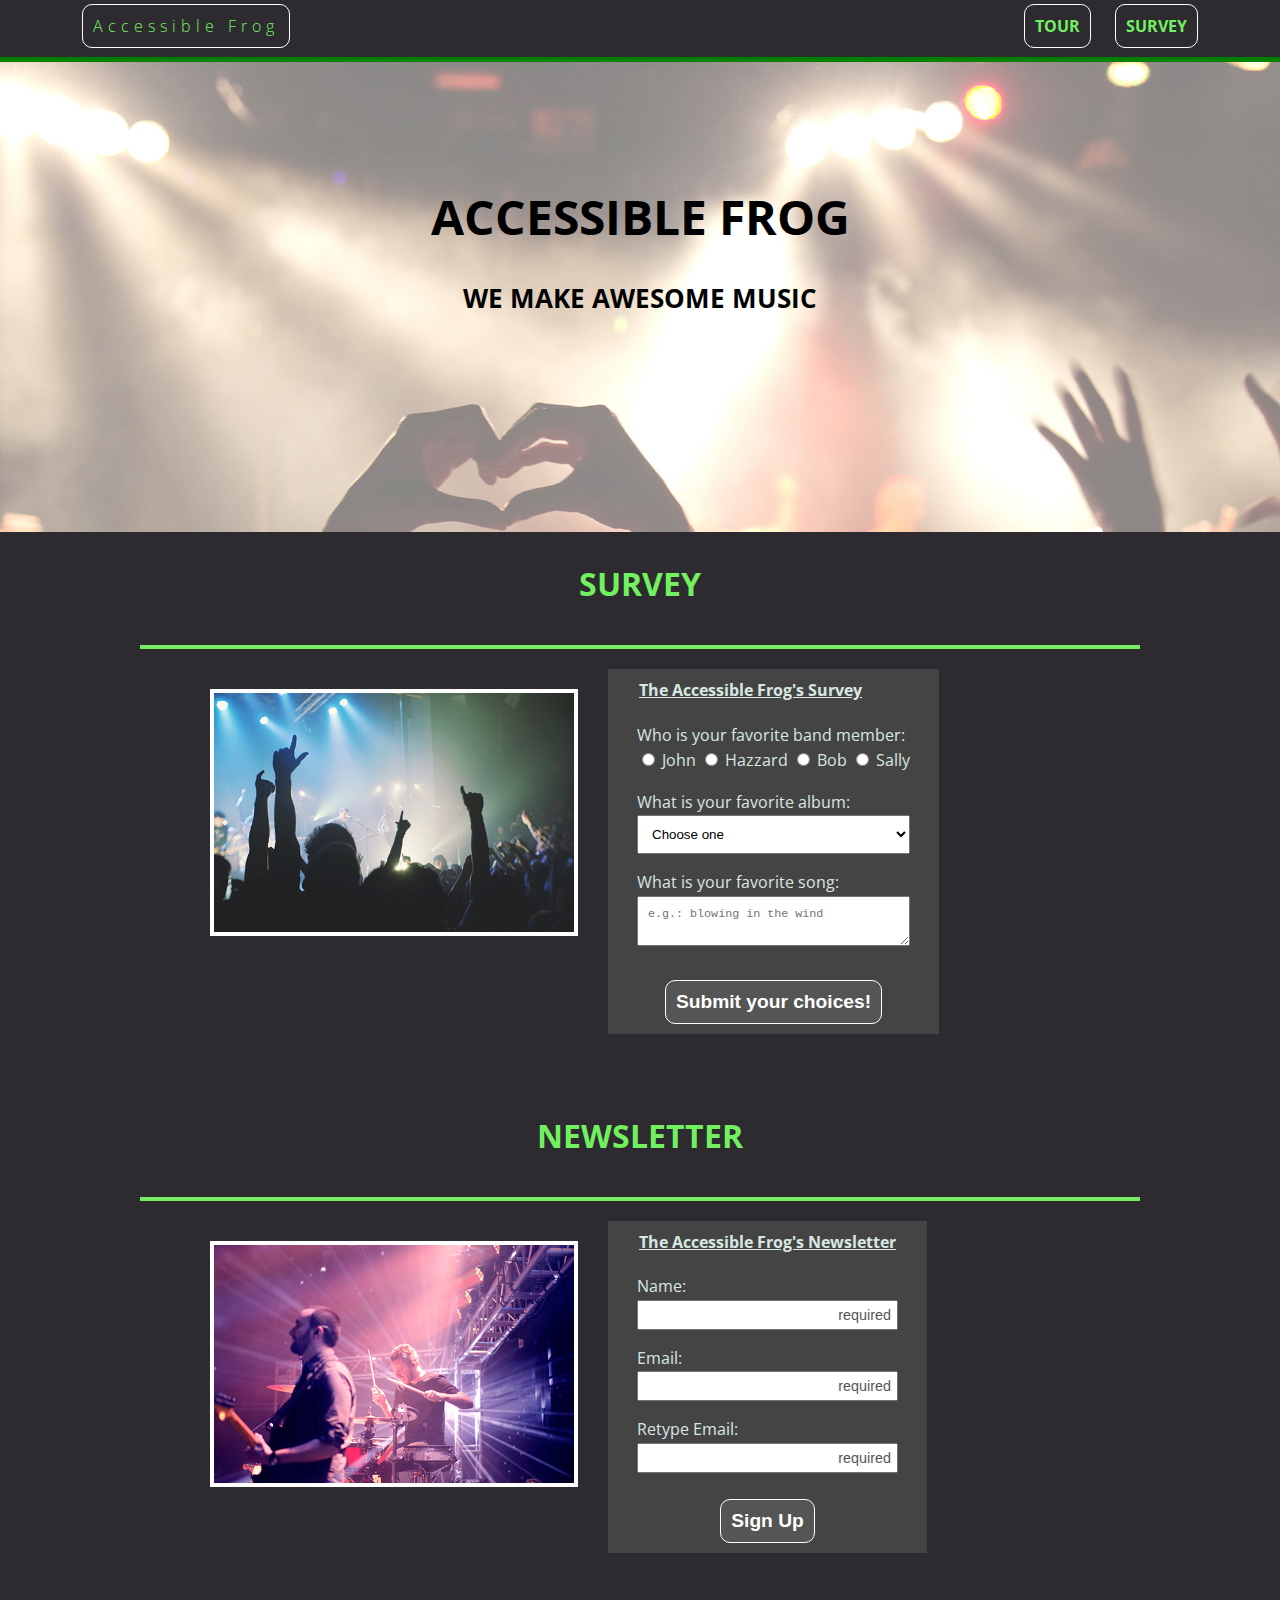
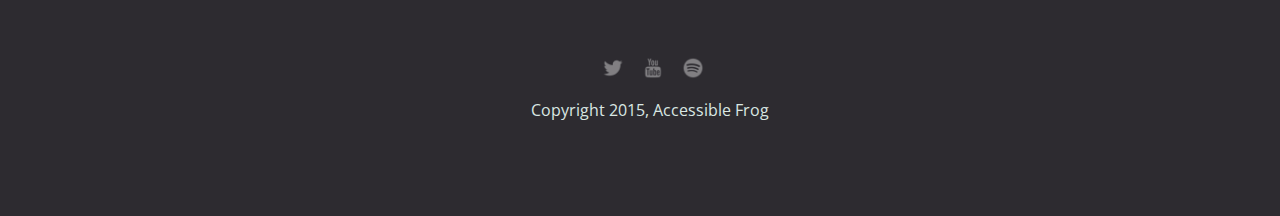
==== survey.html @ aface19c "Add styles to the second form. Still some rules to apply on both forms" ====
<!doctype html>
<html lang="en">
  <head>
    <meta charset="utf-8">
    <link href="css/styles.css" rel="stylesheet" type="text/css" />
    <link href="css/survey.css" rel="stylesheet" type="text/css" />
    <meta name="viewport" content="width=device-width, initial-scale=1, maximum-scale=1, user-scalable=0"/>
    <link href='https://fonts.googleapis.com/css?family=Open+Sans:400,300,600' rel='stylesheet' type='text/css'>
    <title>Accessible Frog</title>
  </head>

  <body>
    <nav class="main-nav">
      <ul class="nav">
        <li class="name"><a href="index.html">Accessible Frog</a></li>
        <li><a href="tour.html">Tour</a></li>
        <li><a href="#">Survey</a></li>
      </ul>
    </nav>

    <header>
      <h1>Accessible Frog</h1>
      <p>We make awesome music</p>
    </header>

    <main>
      <h2 class= "heading">Survey</h2>
      <div class="card">
        <div class="flex">
          <img class="photo" src= "img/concert01.jpg" alt="Photograph of one of our indoor concert">
          <div class="container survey-form-container">

            <form class="survey" action="#" method="post">
              <fieldset>
                <legend>The Accessible Frog's Survey</legend>
                <p>
                  <label>Who is your favorite band member:</label>
                  <br>
                  <input type="radio" id="John" value="John" name="favorite_band_member">
                  <label for="John">John</label>
                  <input type="radio" id="Hazzard" value="Hazzard" name="favorite_band_member">
                  <label for="Hazzard">Hazzard</label>
                  <input type="radio" id="Bob" value="Bob" name="favorite_band_member">
                  <label for="Bob">Bob</label>
                  <input type="radio" id="Sally" value="Sally" name="favorite_band_member">
                  <label for="Sally">Sally</label>
                </p>

                <p>
                <label for="favorite_album">What is your favorite album:</label>
                <br>
                  <select id="favorite_album" name="favorite_album">
                    <option value="" disabled selected hidden>Choose one</option>
                    <option value="party-for-an-angel">Party For An Angel</option>
                    <option value="a-day-of-old">A Day Of Old</option>
                    <option value="finding-my-shadow">Finding My Shadow</option>
                    <option value="diamond-fireworks">Diamond Fireworks</option>
                    <option value="enjoy-your-desire">Enjoy Your Desire</option>
                    <option value="this-is-for-you">This Is For You</option>
                    <option value="music-of-my-life">Music Of My Life</option>
                    <option value="song-for-yesterday">Song For Yesterday</option>
                    <option value="heroic-forever">Heroic Forever</option>
                    <option value="midnight-fires">Midnight Fires</option>
                    <option value="street-of-the-rider">Street Of The Rider</option>
                  </select>
                </p>

                <p>
                  <label for="favorite_song">What is your favorite song:</label>
                  <br>
                  <textarea name="favorite_song" id="favorite_song" placeholder="e.g.: blowing in the wind"></textarea>
                </p>
              </fieldset>

              <button type="submit">Submit your choices!</button>
            </form>
          </div><!-- END: Container -->
        </div>
      </div>

      <h2 class="heading">Newsletter</h2>
      <div class="card">
        <div class="flex">
          <img class="photo" src= "img/the_band.jpg" alt="Photograph of our drummer and bass guitarist on stage">
            <div class="container newsletter-form-container">
              <form class="newsletter">
                <fieldset>
                  <legend>The Accessible Frog's Newsletter</legend>
                  <p>
                    <label for="name">Name:</label>
                    <br>
                    <input type="text" id="name" name="user_fullname" placeholder="required">
                  </p>

                  <p>
                    <label for="email">Email:</label>
                    <br>
                    <input type="email" id="email" name="user_email" placeholder="required">
                  </p>

                  <p>
                    <label for="confirm_email">Retype Email:</label>
                    <br>
                    <input type="email" id="confirm_email" name="user_confirm_email" placeholder="required">
                  </p>
                </fieldset>
                <button type="submit">Sign Up</button>
              </form>
            </div>
        </div>
      </div>
    </main>

    <footer>
      <ul>
        <li><a href="#" class="social twitter">Go to our Twitter page</a></li>
        <li><a href="#" class="social youtube">Go to our Youtube page</a></li>
        <li><a href="#" class="social spotify">Go to our Spotify page</a></li>
      </ul>
      <p class="copyright">Copyright 2015, Accessible Frog</p>
    </footer>
  </body>
</html>
---- css/styles.css ----
/*****************************
  Global Layout Set-up
*****************************/
* {
  box-sizing: border-box;
}

body {
  margin: 0;
  padding: 0;
  text-align: center;
  font-family: 'Open Sans', sans-serif;
  color: #D9E7E3;
  background: #2d2b30;
}




/*****************************
  Link Styles
*****************************/
a {
  text-decoration: none;
  color: #72F060;
}

a:hover {
  color: #72F060;
  text-decoration: underline;
}



/*****************************
  Section Styles
*****************************/
.main-nav {
  width: 100%;
  background: rgba(45, 43, 48, .9);
  min-height: 30px;
  padding: 10px;
  text-align: center;
  border-bottom: 5px solid green;


  /*
  For accessibility reasons I've decided to remove these two rules:
      position: fixed;
      z-index: 20;
  */
}

.nav {
  display: flex;
  justify-content: space-around;
  font-weight: 700;
  list-style-type: none;
  margin: 0 auto;
  padding: 0;
}

.nav .name {
  display: block;
  margin-right: auto;
  color: white;
  letter-spacing: 5px;
}

.nav li {
  padding: 5px 12px 10px 12px;
}

.nav li:first-child a {
  text-transform: none;
}

.nav a {
  padding: 10px;
  border: 1px solid white;
  border-radius: 10px;
  text-transform: uppercase;
}

.nav a:hover {
  background: #72F060;
  border-color: #72F060;
  color: #000;
  cursor: pointer;
  text-decoration: none;
}

header {
  text-align: center;
  background: url('../img/concert02_no_text.jpg') no-repeat top center ;
  background-size: cover;
  overflow: hidden;
  padding-top: 90px;
  height: 350px;
  color: #000;
  text-transform: uppercase;
}

header h1 {
  font-size: 3em;
}

header p {
  font-weight: bold;
  font-size: 1.6em;
}


.tag {
  color: black;
  padding: 10px;
  letter-spacing: 5px;
}

.name{
  font-weight: 300;
}

header .name{
  font-size: 3em;
}
.tagline {
  font-weight: 600;
  padding: 20px;
  text-transform: uppercase;
  color: #72F060;
}

.card {
  margin: 30px;
  padding: 20px 40px 40px;
  text-align: left;
  border-top: 4px solid #72F060;
  clear: both;
  position: relative;
}

.card:hover {
  /*background: #333;*/
}
.buy {
  padding: 10px;
  border: 1px solid white;
  border-radius: 10px;
}

.buy:hover {
  background: #72F060;
  border-color: #72F060;
  color: #000;
  cursor: pointer;
  text-decoration: none;
}


.photo{
  display: block;
  width: 200px;
  height: 0%;
  margin: 0 auto;
}

.information{
  width: 100%;
  text-align: center;
  /*display: inline-block;
  position: absolute;*/
}

.heading{
  font-size: 2em;
  text-transform: uppercase;
  color: #72F060;
  margin-top: 10px;
}



/*****************************
  Footer styles
*****************************/
footer {
  width: 100%;
  min-height: 30px;
  padding: 20px 0 40px 20px;
}

footer .copyright {
  top: -8px;
  font-size: .75em;
}

footer ul {
  list-style-type: none;
  margin: 0;
  padding: 0;
}

footer ul li {
  display: inline-block;
}

a.social {
  display: inline-block;
  text-indent: -20000px;
  margin-left: 5px;
  width: 30px;
  height: 30px;
  background-size: 30px 30px;
  opacity: .4;
  transition: all .5s;
}

a.twitter {
  background-image: url(../img/twitter-32.png);
}

a.youtube {
  background-image: url(../img/youtube-32.png);
}

a.spotify {
  background-image: url(../img/spotify-32.png);
}

a.social:hover {
  opacity: 1;
}
.clearfix {
  clear: both;
}



/*****************************
  Styles for larger screens
*****************************/
@media screen and (min-width: 840px) {

  .flex {
    display: -ms-flexbox;      /* TWEENER - IE 10 */
    display: flex;
    max-width: 1200px;
    -ms-flex-pack: distribute;
  }

  header {
    min-height: 470px;
  }

  .nav {
    max-width: 1200px;
    padding: 0 30px;
  }


  main {
    padding-top: 20px;
  }

  main p {
    line-height: 1.6em;
  }

  .card{
    margin: 40px auto;
    padding: 20px 40px 40px;
    width: 80%;
    max-width: 1000px;
  }

  .photo{
    width: 30%;
    margin: 20px 30px;
  }

  .information{
    text-align: left;
  }

  footer {
    font-size: 1.3em;
    max-width: 1200px;
    margin: 40px auto;
  }
}
---- css/survey.css ----
/*****************************
  Survey page styles
*****************************/
.photo{
  width: 60%;
  border: 4px solid white;
}

form {
  margin: 0 auto;
  text-align: center;
  display: inline-block;
}

fieldset {
  border: 0;
  text-align: left;
}



/*****************************
  Forms
*****************************/
.survey,
.newsletter {
  background-color: #444;
  padding: 10px 15px;
}

.survey legend,
.newsletter legend {
  font-weight: bolder;
  text-decoration: underline;
}

.survey input[type="radio"],
.survey label {
  cursor: pointer;
}

.survey select {
  width: 100%;
  padding: 10px;
  cursor: pointer;
}

.survey textarea {
  padding: 10px;
  width: 100%;
  font-size: 0.9em;
}

.survey button,
.newsletter button {
  margin: auto;
  cursor: pointer;
  border: 1px solid #fff;
  padding: 10px;
  border-radius: 10px;
  font-size: 1.2em;
  background: #555;
  color: #fff;
  font-weight: bold;
  transition: .3s;
}

.survey button:hover,
.newsletter button:hover {
  border-color: #72F060;
  background-color: #72F060;
  color: #000;
}

.newsletter label,
.newsletter input {
  cursor: pointer;
}

.newsletter input {
  padding: 5px;
  width: 100%;
  font-size: 0.9em;
}

.newsletter ::-webkit-input-placeholder {
   color: #555;
   text-align: right;
}

.container {
  text-align: center;
}



/*****************************
  Styles for larger screens
*****************************/
@media screen and (min-width: 840px) {
  .photo{
    width: 40%;
  }
}
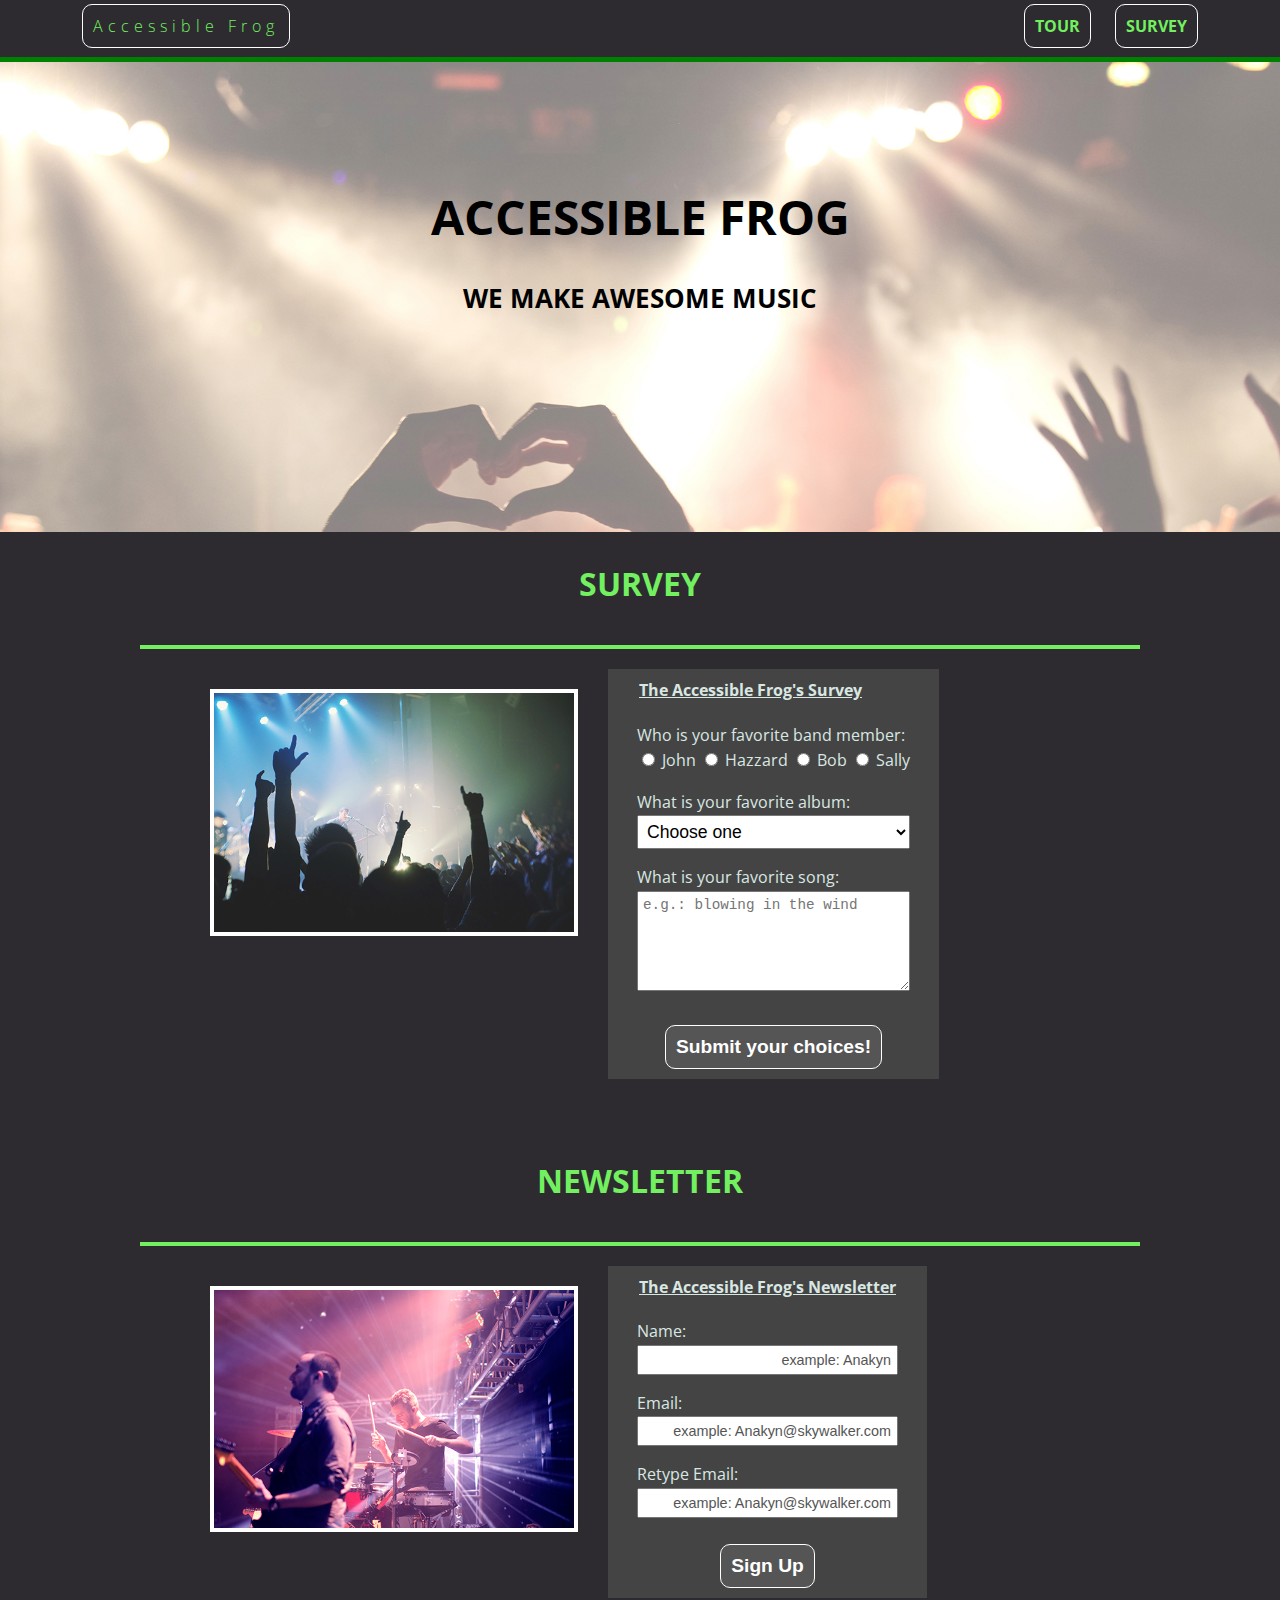
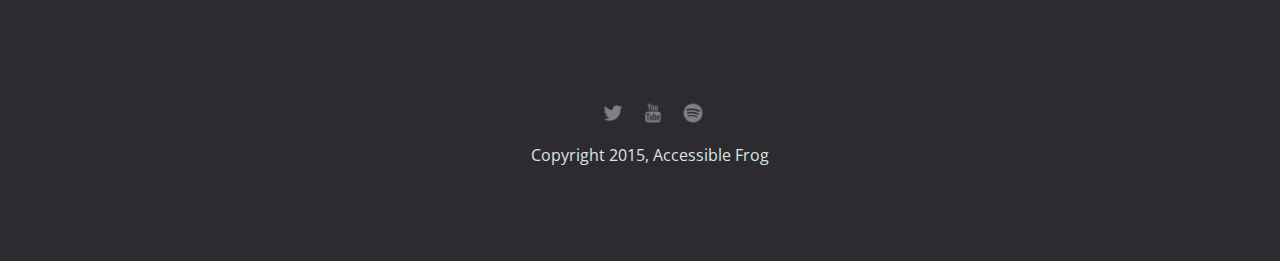
==== commit 774aba5f: "Add final styles to the form on hover and focus statement. Start refactoring all the files" ====
--- a/survey.html
+++ b/survey.html
@@ -51,17 +51,17 @@
                 <br>
                   <select id="favorite_album" name="favorite_album">
                     <option value="" disabled selected hidden>Choose one</option>
-                    <option value="party-for-an-angel">Party For An Angel</option>
                     <option value="a-day-of-old">A Day Of Old</option>
-                    <option value="finding-my-shadow">Finding My Shadow</option>
                     <option value="diamond-fireworks">Diamond Fireworks</option>
                     <option value="enjoy-your-desire">Enjoy Your Desire</option>
-                    <option value="this-is-for-you">This Is For You</option>
-                    <option value="music-of-my-life">Music Of My Life</option>
-                    <option value="song-for-yesterday">Song For Yesterday</option>
+                    <option value="finding-my-shadow">Finding My Shadow</option>
                     <option value="heroic-forever">Heroic Forever</option>
                     <option value="midnight-fires">Midnight Fires</option>
+                    <option value="music-of-my-life">Music Of My Life</option>
+                    <option value="party-for-an-angel">Party For An Angel</option>
+                    <option value="song-for-yesterday">Song For Yesterday</option>
                     <option value="street-of-the-rider">Street Of The Rider</option>
+                    <option value="this-is-for-you">This Is For You</option>
                   </select>
                 </p>
 
@@ -89,19 +89,19 @@
                   <p>
                     <label for="name">Name:</label>
                     <br>
-                    <input type="text" id="name" name="user_fullname" placeholder="required">
+                    <input type="text" id="name" name="user_fullname" placeholder="example: Anakyn">
                   </p>
 
                   <p>
                     <label for="email">Email:</label>
                     <br>
-                    <input type="email" id="email" name="user_email" placeholder="required">
+                    <input type="email" id="email" name="user_email" placeholder="example: Anakyn@skywalker.com">
                   </p>
 
                   <p>
                     <label for="confirm_email">Retype Email:</label>
                     <br>
-                    <input type="email" id="confirm_email" name="user_confirm_email" placeholder="required">
+                    <input type="email" id="confirm_email" name="user_confirm_email" placeholder="example: Anakyn@skywalker.com">
                   </p>
                 </fieldset>
                 <button type="submit">Sign Up</button>
--- a/css/survey.css
+++ b/css/survey.css
@@ -41,14 +41,39 @@
 
 .survey select {
   width: 100%;
-  padding: 10px;
+  font-size: 1.1em;
+  padding: 5px;
+  cursor: pointer;
+  transition: .5s;
+}
+
+.survey select:hover {
+  outline: 4px solid #333;
+}
+
+.survey select:focus {
+  outline: 5px solid #333;
+  background-color: #72F060;
+  color: #000;
+}
+
+.survey textarea {
+  padding: 5px;
+  height: 100px;
+  width: 100%;
+  font-size: 1.1em;
+  transition: .4s;
   cursor: pointer;
 }
 
-.survey textarea {
-  padding: 10px;
-  width: 100%;
-  font-size: 0.9em;
+.survey textarea:hover {
+  outline: 4px solid #333;
+}
+
+.survey textarea:focus {
+  outline: 5px solid #333;
+  background-color: #72F060;
+  color: #000;
 }
 
 .survey button,
@@ -81,6 +106,17 @@
   padding: 5px;
   width: 100%;
   font-size: 0.9em;
+  transition: .3s;
+}
+
+.newsletter input:hover {
+  outline: 4px solid #333;
+}
+
+.newsletter input:focus {
+  outline: 5px solid #333;
+  background-color: #72F060;
+  color: #000;
 }
 
 .newsletter ::-webkit-input-placeholder {
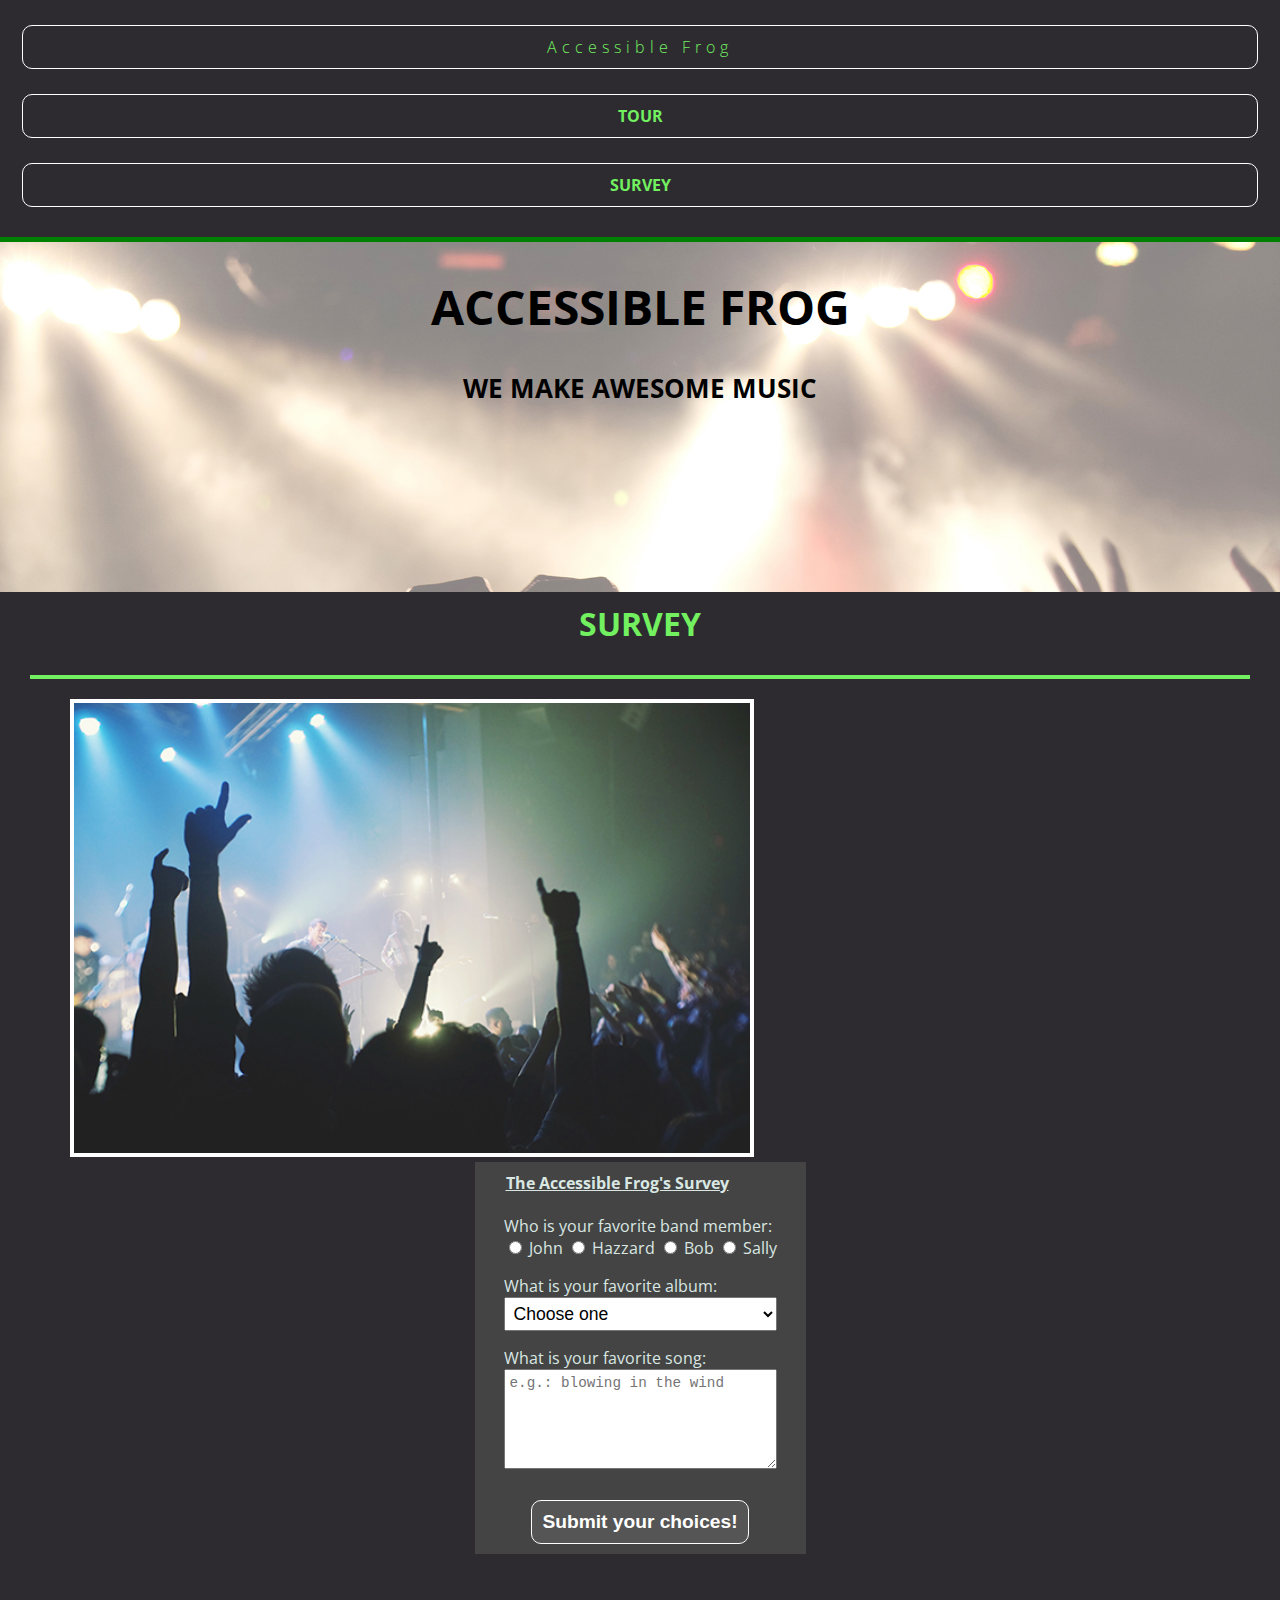
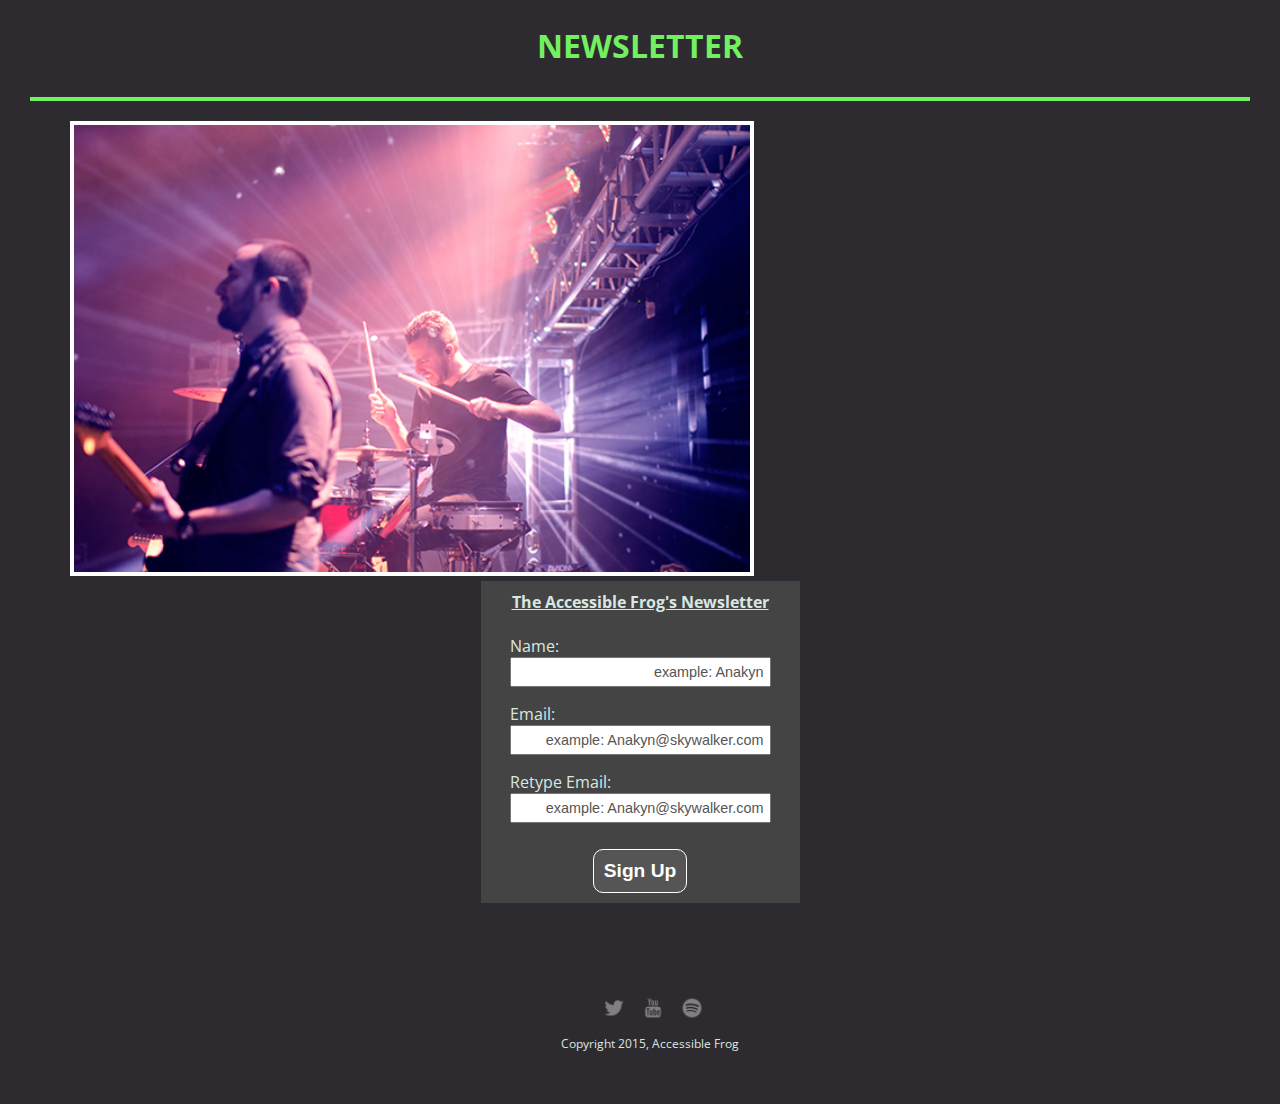
==== commit 5d191438: "Change the style of the home page for mobile devices and start refactoring the css files" ====
--- a/survey.html
+++ b/survey.html
@@ -10,7 +10,7 @@
   </head>
 
   <body>
-    <nav class="main-nav">
+    <nav role="navigation" class="main-nav">
       <ul class="nav">
         <li class="name"><a href="index.html">Accessible Frog</a></li>
         <li><a href="tour.html">Tour</a></li>
@@ -18,12 +18,12 @@
       </ul>
     </nav>
 
-    <header>
+    <header role="banner">
       <h1>Accessible Frog</h1>
       <p>We make awesome music</p>
     </header>
 
-    <main>
+    <main role="main">
       <h2 class= "heading">Survey</h2>
       <div class="card">
         <div class="flex">
@@ -105,13 +105,14 @@
                   </p>
                 </fieldset>
                 <button type="submit">Sign Up</button>
+
               </form>
             </div>
         </div>
       </div>
     </main>
 
-    <footer>
+    <footer role="contentinfo">
       <ul>
         <li><a href="#" class="social twitter">Go to our Twitter page</a></li>
         <li><a href="#" class="social youtube">Go to our Youtube page</a></li>
--- a/css/styles.css
+++ b/css/styles.css
@@ -52,8 +52,6 @@
 }
 
 .nav {
-  display: flex;
-  justify-content: space-around;
   font-weight: 700;
   list-style-type: none;
   margin: 0 auto;
@@ -61,13 +59,13 @@
 }
 
 .nav .name {
-  display: block;
   margin-right: auto;
   color: white;
   letter-spacing: 5px;
 }
 
 .nav li {
+  margin: 10px auto;
   padding: 5px 12px 10px 12px;
 }
 
@@ -76,6 +74,7 @@
 }
 
 .nav a {
+  display: block;
   padding: 10px;
   border: 1px solid white;
   border-radius: 10px;
@@ -95,7 +94,6 @@
   background: url('../img/concert02_no_text.jpg') no-repeat top center ;
   background-size: cover;
   overflow: hidden;
-  padding-top: 90px;
   height: 350px;
   color: #000;
   text-transform: uppercase;
@@ -143,6 +141,25 @@
 .card:hover {
   /*background: #333;*/
 }
+
+.photo{
+  /*display: block;*/
+  margin: 0 auto;
+  width: 100%;
+}
+
+.information{
+  width: 100%;
+  text-align: center;
+}
+
+.heading{
+  font-size: 2em;
+  text-transform: uppercase;
+  color: #72F060;
+  margin-top: 10px;
+}
+
 .buy {
   padding: 10px;
   border: 1px solid white;
@@ -155,28 +172,6 @@
   color: #000;
   cursor: pointer;
   text-decoration: none;
-}
-
-
-.photo{
-  display: block;
-  width: 200px;
-  height: 0%;
-  margin: 0 auto;
-}
-
-.information{
-  width: 100%;
-  text-align: center;
-  /*display: inline-block;
-  position: absolute;*/
-}
-
-.heading{
-  font-size: 2em;
-  text-transform: uppercase;
-  color: #72F060;
-  margin-top: 10px;
 }
 
 
@@ -234,58 +229,3 @@
 .clearfix {
   clear: both;
 }
-
-
-
-/*****************************
-  Styles for larger screens
-*****************************/
-@media screen and (min-width: 840px) {
-
-  .flex {
-    display: -ms-flexbox;      /* TWEENER - IE 10 */
-    display: flex;
-    max-width: 1200px;
-    -ms-flex-pack: distribute;
-  }
-
-  header {
-    min-height: 470px;
-  }
-
-  .nav {
-    max-width: 1200px;
-    padding: 0 30px;
-  }
-
-
-  main {
-    padding-top: 20px;
-  }
-
-  main p {
-    line-height: 1.6em;
-  }
-
-  .card{
-    margin: 40px auto;
-    padding: 20px 40px 40px;
-    width: 80%;
-    max-width: 1000px;
-  }
-
-  .photo{
-    width: 30%;
-    margin: 20px 30px;
-  }
-
-  .information{
-    text-align: left;
-  }
-
-  footer {
-    font-size: 1.3em;
-    max-width: 1200px;
-    margin: 40px auto;
-  }
-}
--- a/css/survey.css
+++ b/css/survey.css
@@ -127,14 +127,3 @@
 .container {
   text-align: center;
 }
-
-
-
-/*****************************
-  Styles for larger screens
-*****************************/
-@media screen and (min-width: 840px) {
-  .photo{
-    width: 40%;
-  }
-}
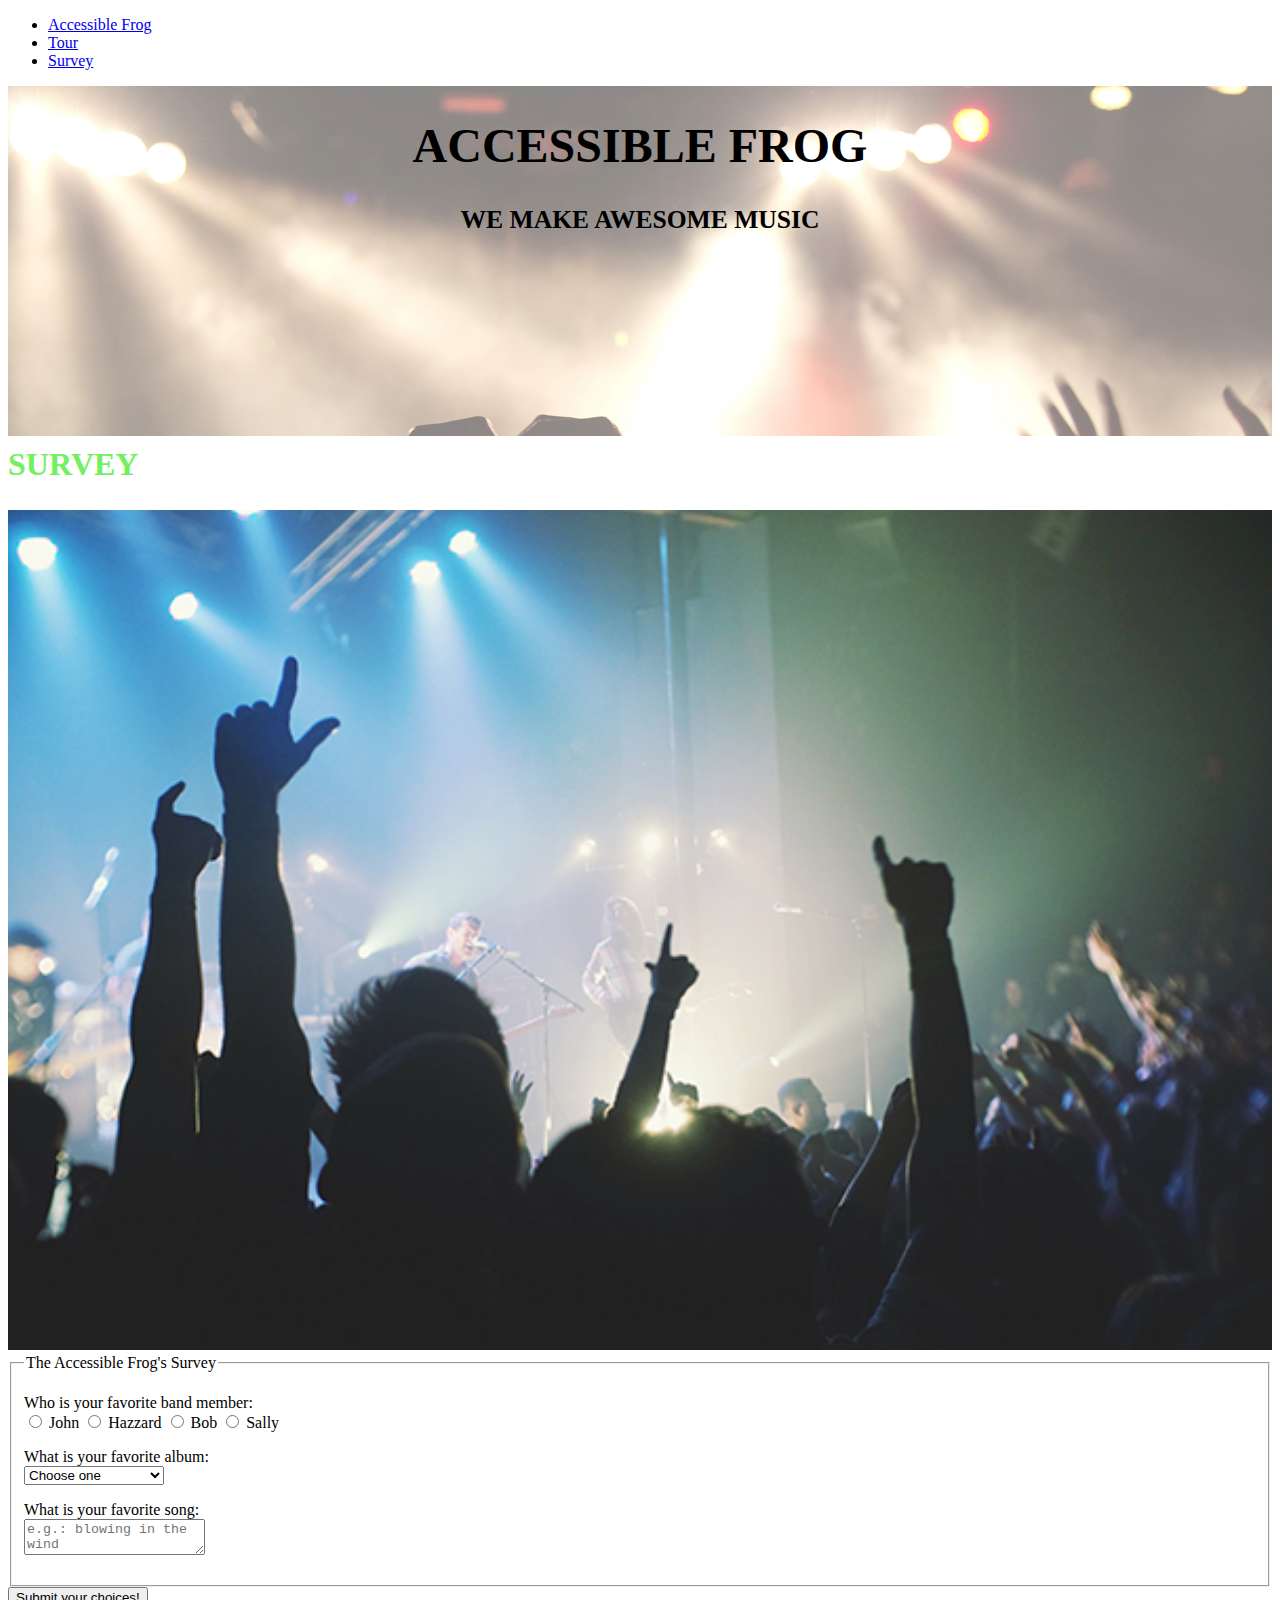
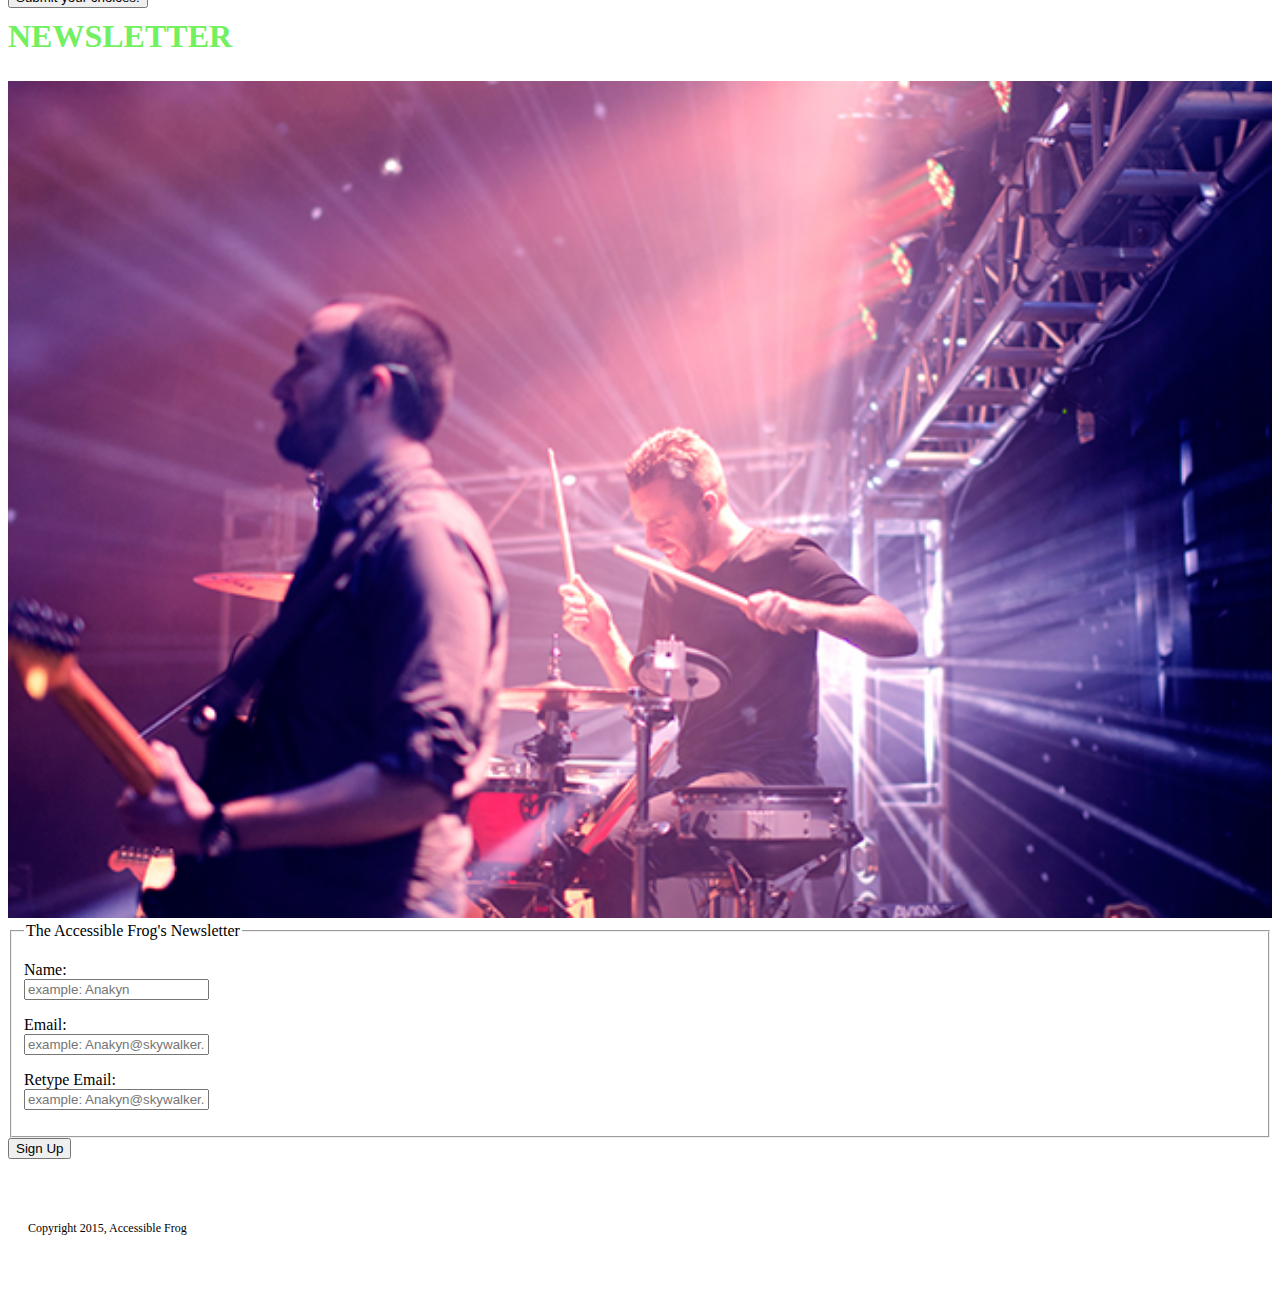
==== commit 14f130fd: "Refactore the nav element accross all 3 pages" ====
--- a/survey.html
+++ b/survey.html
@@ -2,19 +2,26 @@
 <html lang="en">
   <head>
     <meta charset="utf-8">
+    <meta http-equiv="X-UA-Compatible" content="IE=edge">
+    <meta name="viewport" content="width=device-width, initial-scale=1">
+
+    <title>Accessible Frog | Tour</title>
+
     <link href="css/styles.css" rel="stylesheet" type="text/css" />
-    <link href="css/survey.css" rel="stylesheet" type="text/css" />
-    <meta name="viewport" content="width=device-width, initial-scale=1, maximum-scale=1, user-scalable=0"/>
+
+    <!-- My new css files below -->
+    <link href="css/normalize.css" rel="stylesheet" type="text/css">
     <link href='https://fonts.googleapis.com/css?family=Open+Sans:400,300,600' rel='stylesheet' type='text/css'>
-    <title>Accessible Frog</title>
+    <link href="css/main.css" rel="stylesheet" type="text/css">
   </head>
 
   <body>
+
     <nav role="navigation" class="main-nav">
-      <ul class="nav">
-        <li class="name"><a href="index.html">Accessible Frog</a></li>
+      <ul>
+        <li><a href="index.html">Accessible Frog</a></li>
         <li><a href="tour.html">Tour</a></li>
-        <li><a href="#">Survey</a></li>
+        <li><a href="survey.html">Survey</a></li>
       </ul>
     </nav>
 
@@ -25,7 +32,6 @@
 
     <main role="main">
       <h2 class= "heading">Survey</h2>
-      <div class="card">
         <div class="flex">
           <img class="photo" src= "img/concert01.jpg" alt="Photograph of one of our indoor concert">
           <div class="container survey-form-container">
@@ -76,10 +82,8 @@
             </form>
           </div><!-- END: Container -->
         </div>
-      </div>
 
       <h2 class="heading">Newsletter</h2>
-      <div class="card">
         <div class="flex">
           <img class="photo" src= "img/the_band.jpg" alt="Photograph of our drummer and bass guitarist on stage">
             <div class="container newsletter-form-container">
@@ -109,7 +113,6 @@
               </form>
             </div>
         </div>
-      </div>
     </main>
 
     <footer role="contentinfo">
--- a/css/styles.css
+++ b/css/styles.css
@@ -1,93 +1,3 @@
-/*****************************
-  Global Layout Set-up
-*****************************/
-* {
-  box-sizing: border-box;
-}
-
-body {
-  margin: 0;
-  padding: 0;
-  text-align: center;
-  font-family: 'Open Sans', sans-serif;
-  color: #D9E7E3;
-  background: #2d2b30;
-}
-
-
-
-
-/*****************************
-  Link Styles
-*****************************/
-a {
-  text-decoration: none;
-  color: #72F060;
-}
-
-a:hover {
-  color: #72F060;
-  text-decoration: underline;
-}
-
-
-
-/*****************************
-  Section Styles
-*****************************/
-.main-nav {
-  width: 100%;
-  background: rgba(45, 43, 48, .9);
-  min-height: 30px;
-  padding: 10px;
-  text-align: center;
-  border-bottom: 5px solid green;
-
-
-  /*
-  For accessibility reasons I've decided to remove these two rules:
-      position: fixed;
-      z-index: 20;
-  */
-}
-
-.nav {
-  font-weight: 700;
-  list-style-type: none;
-  margin: 0 auto;
-  padding: 0;
-}
-
-.nav .name {
-  margin-right: auto;
-  color: white;
-  letter-spacing: 5px;
-}
-
-.nav li {
-  margin: 10px auto;
-  padding: 5px 12px 10px 12px;
-}
-
-.nav li:first-child a {
-  text-transform: none;
-}
-
-.nav a {
-  display: block;
-  padding: 10px;
-  border: 1px solid white;
-  border-radius: 10px;
-  text-transform: uppercase;
-}
-
-.nav a:hover {
-  background: #72F060;
-  border-color: #72F060;
-  color: #000;
-  cursor: pointer;
-  text-decoration: none;
-}
 
 header {
   text-align: center;
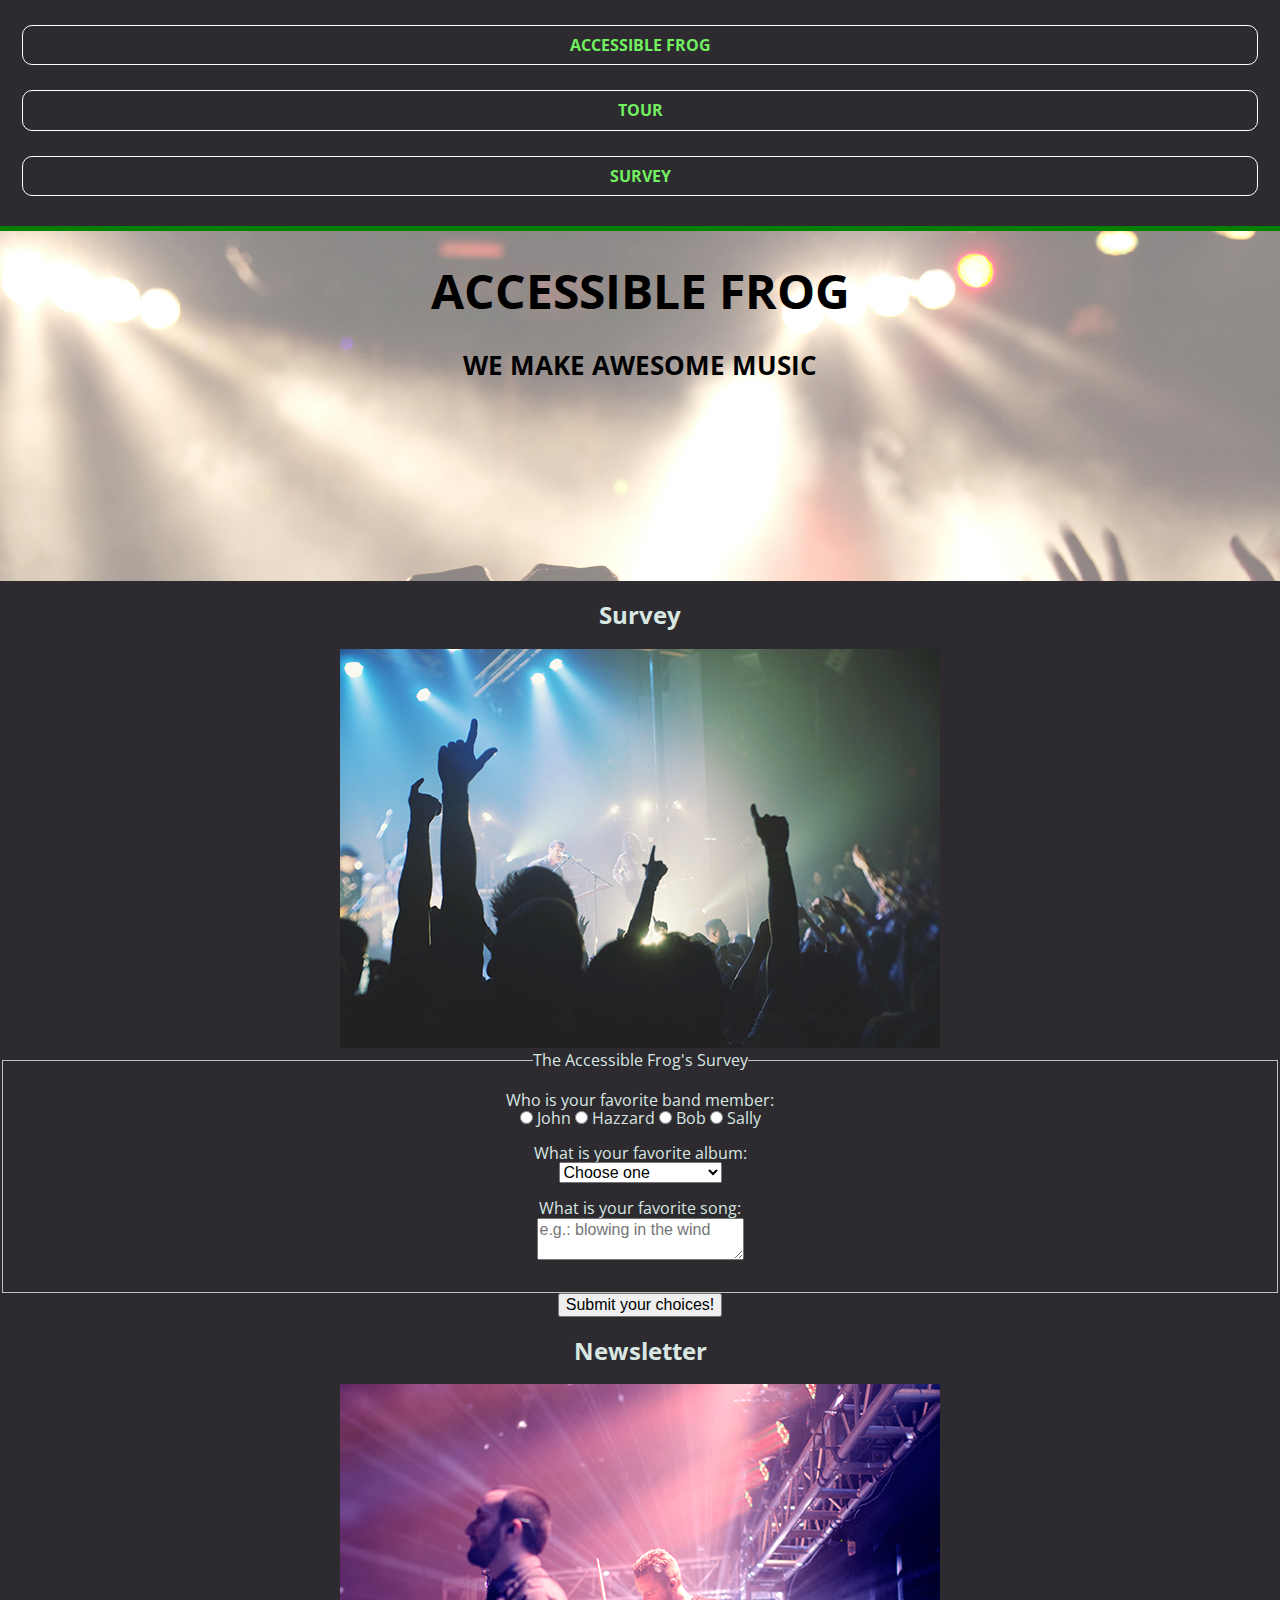
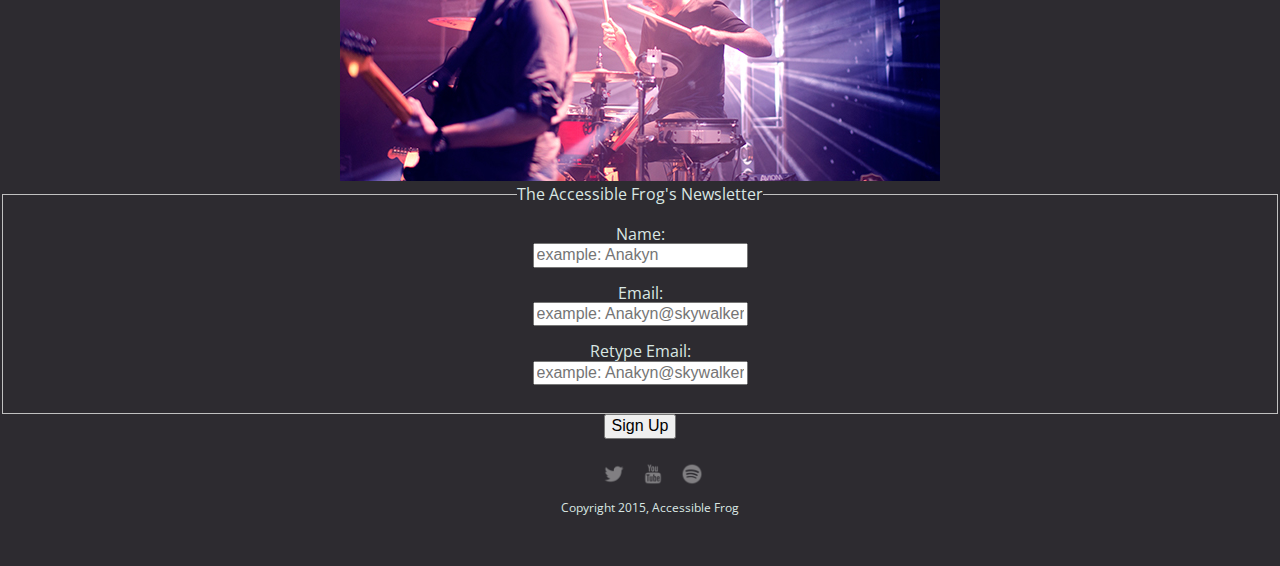
==== commit 3d6b0d6c: "Refactore the style for the main section of the page index.html: it's ok for mobile devices only for" ====
--- a/survey.html
+++ b/survey.html
@@ -25,7 +25,7 @@
       </ul>
     </nav>
 
-    <header role="banner">
+    <header role="banner" class="main-header">
       <h1>Accessible Frog</h1>
       <p>We make awesome music</p>
     </header>
--- a/css/styles.css
+++ b/css/styles.css
@@ -1,88 +1,5 @@
-
-header {
-  text-align: center;
-  background: url('../img/concert02_no_text.jpg') no-repeat top center ;
-  background-size: cover;
-  overflow: hidden;
-  height: 350px;
-  color: #000;
-  text-transform: uppercase;
-}
-
-header h1 {
-  font-size: 3em;
-}
-
-header p {
-  font-weight: bold;
-  font-size: 1.6em;
-}
 
 
-.tag {
-  color: black;
-  padding: 10px;
-  letter-spacing: 5px;
-}
-
-.name{
-  font-weight: 300;
-}
-
-header .name{
-  font-size: 3em;
-}
-.tagline {
-  font-weight: 600;
-  padding: 20px;
-  text-transform: uppercase;
-  color: #72F060;
-}
-
-.card {
-  margin: 30px;
-  padding: 20px 40px 40px;
-  text-align: left;
-  border-top: 4px solid #72F060;
-  clear: both;
-  position: relative;
-}
-
-.card:hover {
-  /*background: #333;*/
-}
-
-.photo{
-  /*display: block;*/
-  margin: 0 auto;
-  width: 100%;
-}
-
-.information{
-  width: 100%;
-  text-align: center;
-}
-
-.heading{
-  font-size: 2em;
-  text-transform: uppercase;
-  color: #72F060;
-  margin-top: 10px;
-}
-
-.buy {
-  padding: 10px;
-  border: 1px solid white;
-  border-radius: 10px;
-}
-
-.buy:hover {
-  background: #72F060;
-  border-color: #72F060;
-  color: #000;
-  cursor: pointer;
-  text-decoration: none;
-}
 
 
 
--- a/css/main.css
+++ b/css/main.css
@@ -0,0 +1,138 @@
+/*****************************
+  Global Layout Set-up
+*****************************/
+*, *:before, *:after {
+  -moz-box-sizing: border-box;
+  -webkit-box-sizing: border-box;
+  box-sizing: border-box;
+}
+
+body {
+  margin: 0;
+  padding: 0;
+  text-align: center;
+  font-family: 'Open Sans', sans-serif;
+  color: #D9E7E3;
+  background: #2d2b30;
+}
+
+a {
+  text-decoration: none;
+  color: #72F060;
+}
+
+a:hover {
+  color: #72F060;
+  text-decoration: underline;
+}
+
+
+
+/*****************************
+  Navigation
+*****************************/
+.main-nav {
+  background: rgba(45, 43, 48, .9);
+  min-height: 30px;
+  padding: 10px;
+  text-align: center;
+  border-bottom: 5px solid green;
+}
+
+.main-nav ul {
+  font-weight: 700;
+  list-style-type: none;
+  margin: 0 auto;
+  padding: 0;
+}
+
+.main-nav li {
+  margin: 10px auto;
+  padding: 5px 12px 10px 12px;
+}
+
+.main-nav ul a {
+  display: block;
+  padding: 10px;
+  border: 1px solid white;
+  border-radius: 10px;
+  text-transform: uppercase;
+}
+
+.main-nav a:hover {
+  background: #72F060;
+  border-color: #72F060;
+  color: #000;
+  cursor: pointer;
+  text-decoration: none;
+}
+
+
+
+/*****************************
+  Header
+*****************************/
+.main-header {
+  text-align: center;
+  background: url('../img/concert02_no_text.jpg') no-repeat top center ;
+  background-size: cover;
+  overflow: hidden;
+  height: 350px;
+  color: #000;
+  text-transform: uppercase;
+}
+
+.main-header h1 {
+  font-size: 3em;
+}
+
+.main-header p {
+  font-weight: bold;
+  font-size: 1.6em;
+}
+
+
+
+/*****************************
+  Page: index.html
+*****************************/
+.main-section {
+  margin: 30px 15px 10px;
+}
+
+.band-info {
+  margin-top: 40px;
+  padding-top: 15px;
+  border-top: 4px solid #72F060;
+}
+
+.album-img img,
+.band-img img {
+  margin: 0 auto;
+  width: 100%;
+}
+
+.information {
+  text-align: center;
+}
+
+.information h2 {
+  font-size: 2em;
+  text-transform: uppercase;
+  color: #72F060;
+  margin-top: 10px;
+}
+
+.btn-buy {
+  padding: 10px;
+  border: 1px solid white;
+  border-radius: 10px;
+}
+
+.btn-buy:hover {
+  background: #72F060;
+  border-color: #72F060;
+  color: #000;
+  cursor: pointer;
+  text-decoration: none;
+}
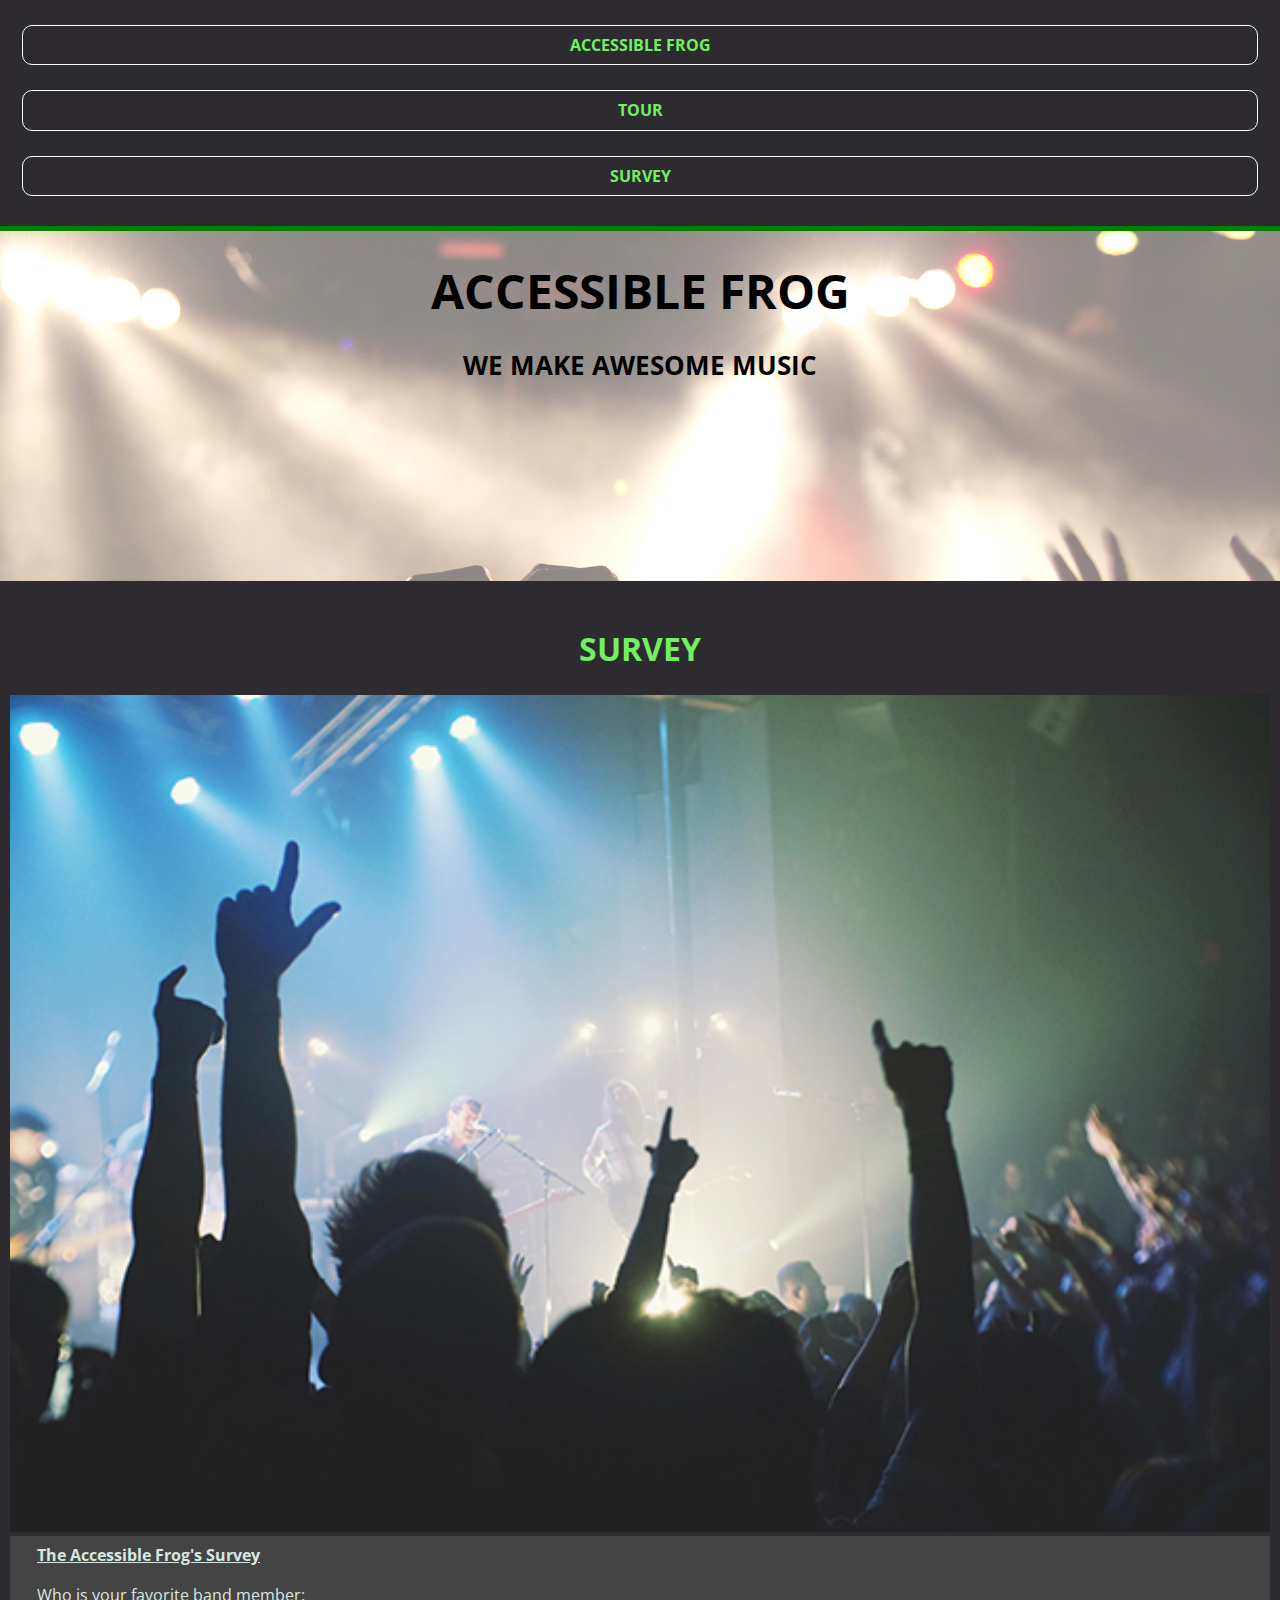
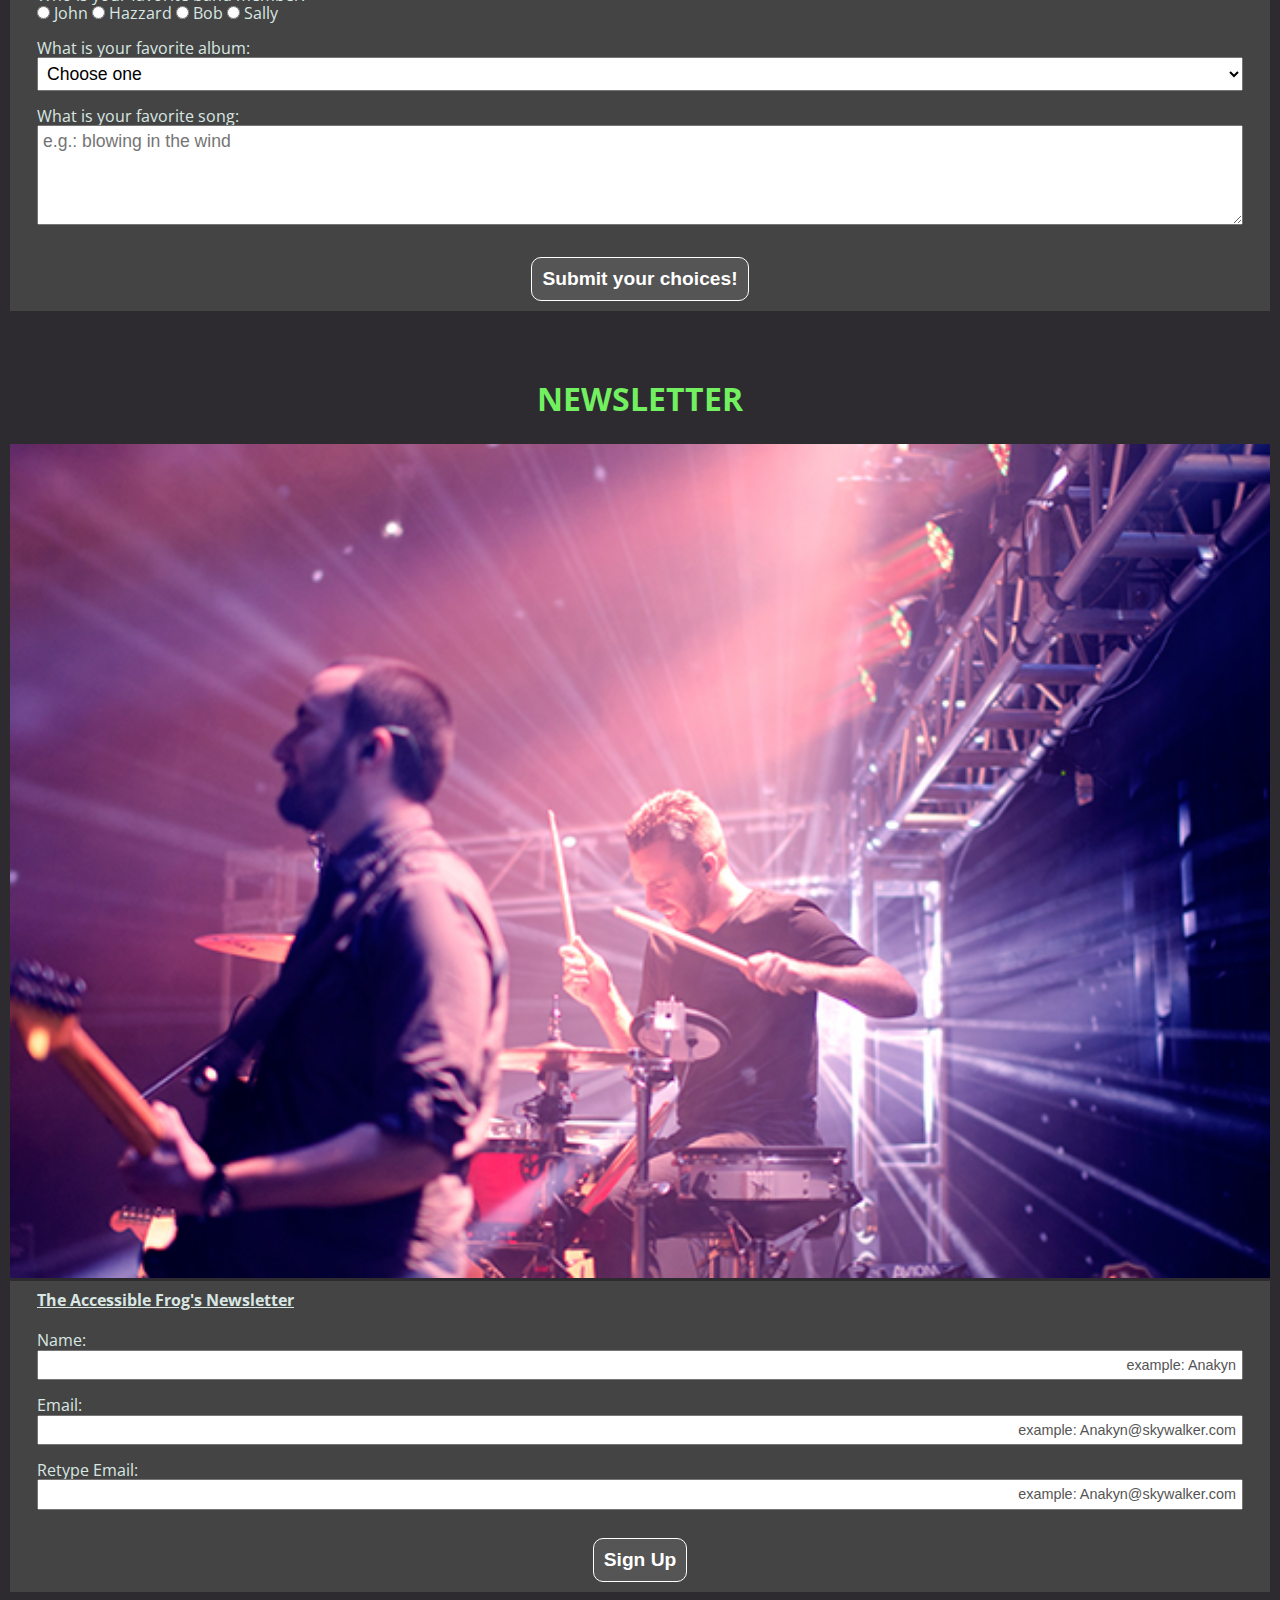
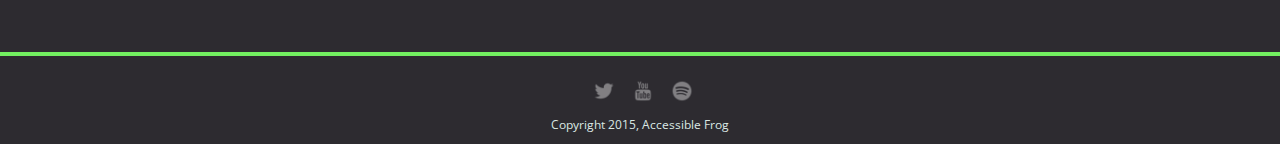
==== commit 42996e60: "Finish adding the new styles for the survey page inside main.css, start working on the responsive la" ====
--- a/survey.html
+++ b/survey.html
@@ -6,8 +6,6 @@
     <meta name="viewport" content="width=device-width, initial-scale=1">
 
     <title>Accessible Frog | Tour</title>
-
-    <link href="css/styles.css" rel="stylesheet" type="text/css" />
 
     <!-- My new css files below -->
     <link href="css/normalize.css" rel="stylesheet" type="text/css">
@@ -31,11 +29,12 @@
     </header>
 
     <main role="main">
-      <h2 class= "heading">Survey</h2>
-        <div class="flex">
+      <div class="first-form">
+        <h2>Survey</h2>
+        <div class="form-img">
           <img class="photo" src= "img/concert01.jpg" alt="Photograph of one of our indoor concert">
+        </div>
           <div class="container survey-form-container">
-
             <form class="survey" action="#" method="post">
               <fieldset>
                 <legend>The Accessible Frog's Survey</legend>
@@ -77,45 +76,45 @@
                   <textarea name="favorite_song" id="favorite_song" placeholder="e.g.: blowing in the wind"></textarea>
                 </p>
               </fieldset>
-
               <button type="submit">Submit your choices!</button>
             </form>
           </div><!-- END: Container -->
+      </div><!-- END: First-Form -->
+
+      <div class="second-form">
+        <h2 class="heading">Newsletter</h2>
+        <div class="form-img">
+          <img class="photo" src= "img/the_band.jpg" alt="Photograph of our drummer and bass guitarist on stage">
         </div>
+        <div class="container newsletter-form-container">
+          <form class="newsletter">
+            <fieldset>
+              <legend>The Accessible Frog's Newsletter</legend>
+                <p>
+                  <label for="name">Name:</label>
+                  <br>
+                  <input type="text" id="name" name="user_fullname" placeholder="example: Anakyn">
+                </p>
 
-      <h2 class="heading">Newsletter</h2>
-        <div class="flex">
-          <img class="photo" src= "img/the_band.jpg" alt="Photograph of our drummer and bass guitarist on stage">
-            <div class="container newsletter-form-container">
-              <form class="newsletter">
-                <fieldset>
-                  <legend>The Accessible Frog's Newsletter</legend>
-                  <p>
-                    <label for="name">Name:</label>
-                    <br>
-                    <input type="text" id="name" name="user_fullname" placeholder="example: Anakyn">
-                  </p>
+                <p>
+                  <label for="email">Email:</label>
+                  <br>
+                  <input type="email" id="email" name="user_email" placeholder="example: Anakyn@skywalker.com">
+                </p>
 
-                  <p>
-                    <label for="email">Email:</label>
-                    <br>
-                    <input type="email" id="email" name="user_email" placeholder="example: Anakyn@skywalker.com">
-                  </p>
-
-                  <p>
-                    <label for="confirm_email">Retype Email:</label>
-                    <br>
-                    <input type="email" id="confirm_email" name="user_confirm_email" placeholder="example: Anakyn@skywalker.com">
-                  </p>
-                </fieldset>
-                <button type="submit">Sign Up</button>
-
-              </form>
-            </div>
+                <p>
+                  <label for="confirm_email">Retype Email:</label>
+                  <br>
+                  <input type="email" id="confirm_email" name="user_confirm_email" placeholder="example: Anakyn@skywalker.com">
+                </p>
+              </fieldset>
+              <button type="submit">Sign Up</button>
+            </form>
+          </div>
         </div>
     </main>
 
-    <footer role="contentinfo">
+    <footer role="contentinfo" class="main-footer">
       <ul>
         <li><a href="#" class="social twitter">Go to our Twitter page</a></li>
         <li><a href="#" class="social youtube">Go to our Youtube page</a></li>
--- a/css/main.css
+++ b/css/main.css
@@ -136,3 +136,242 @@
   cursor: pointer;
   text-decoration: none;
 }
+
+
+
+/*****************************
+  Page: tour.html
+*****************************/
+.tour-page {
+  margin: 10px 5px;
+}
+
+.tour-dates {
+  text-align: center;
+  padding-top: 10px;
+  padding-bottom: 20px;
+}
+
+.tour-dates h2 {
+  display: inline;
+  font-size: 1.3em;
+  text-transform: uppercase;
+  color: #72F060;
+}
+
+.pick {
+  width: 40px;
+  padding: 10px;
+  vertical-align: text-bottom;
+}
+
+.tour-dates-table {
+  width: 100%;
+  font-size: .9em;
+}
+
+.tour-dates-table caption {
+  padding: 10px 0px 20px;
+}
+
+.tour-dates-table thead {
+  color: #72F060;
+}
+
+.tour-dates-table th,
+.tour-dates-table td {
+  padding: 5px;
+}
+
+.tour-dates-table tbody {
+  background: #333;
+}
+
+
+
+/*****************************
+  Page: survey.html
+*****************************/
+.first-form,
+.second-form {
+  margin-top: 20px;
+  padding: 20px 10px;
+}
+
+.first-form h2,
+.second-form h2 {
+  font-size: 2em;
+  text-transform: uppercase;
+  color: #72F060;
+  margin-top: 10px;
+}
+
+.form-img img {
+  width: 100%;
+}
+
+form {
+  margin: 0 auto;
+  text-align: center;
+}
+
+fieldset {
+  border: 0;
+  text-align: left;
+}
+
+.survey,
+.newsletter {
+  background-color: #444;
+  padding: 10px 15px;
+}
+
+.survey legend,
+.newsletter legend {
+  font-weight: bolder;
+  text-decoration: underline;
+}
+
+.survey input[type="radio"],
+.survey label {
+  cursor: pointer;
+}
+
+.survey select {
+  width: 100%;
+  font-size: 1.1em;
+  padding: 5px;
+  cursor: pointer;
+  transition: .5s;
+}
+
+.survey select:hover {
+  outline: 4px solid #333;
+}
+
+.survey select:focus {
+  outline: 5px solid #333;
+  background-color: #72F060;
+  color: #000;
+}
+
+.survey textarea {
+  padding: 5px;
+  height: 100px;
+  width: 100%;
+  font-size: 1.1em;
+  transition: .4s;
+  cursor: pointer;
+}
+
+.survey textarea:hover {
+  outline: 4px solid #333;
+}
+
+.survey textarea:focus {
+  outline: 5px solid #333;
+  background-color: #72F060;
+  color: #000;
+}
+
+.survey button,
+.newsletter button {
+  margin: auto;
+  cursor: pointer;
+  border: 1px solid #fff;
+  padding: 10px;
+  border-radius: 10px;
+  font-size: 1.2em;
+  background: #555;
+  color: #fff;
+  font-weight: bold;
+  transition: .3s;
+}
+
+.survey button:hover,
+.newsletter button:hover {
+  border-color: #72F060;
+  background-color: #72F060;
+  color: #000;
+}
+
+.newsletter label,
+.newsletter input {
+  cursor: pointer;
+}
+
+.newsletter input {
+  padding: 5px;
+  width: 100%;
+  font-size: 0.9em;
+  transition: .3s;
+}
+
+.newsletter input:hover {
+  outline: 4px solid #333;
+}
+
+.newsletter input:focus {
+  outline: 5px solid #333;
+  background-color: #72F060;
+  color: #000;
+}
+
+.newsletter ::-webkit-input-placeholder {
+   color: #555;
+   text-align: right;
+}
+
+
+
+
+
+/*****************************
+  Footer
+*****************************/
+.main-footer {
+  margin-top: 40px;
+  padding-top: 20px;
+  border-top: 4px solid #72F060;
+}
+
+.main-footer ul {
+  list-style-type: none;
+  margin: 0;
+  padding: 0;
+}
+
+.main-footer li {
+  display: inline-block;
+}
+
+.main-footer a.social {
+  display: inline-block;
+  text-indent: -20000px;
+  margin-left: 5px;
+  width: 30px;
+  height: 30px;
+  background-size: 30px 30px;
+  opacity: .4;
+  transition: all .5s;
+}
+
+.main-footer a.twitter {
+  background-image: url(../img/twitter-32.png);
+}
+
+.main-footer a.youtube {
+  background-image: url(../img/youtube-32.png);
+}
+
+.main-footer a.spotify {
+  background-image: url(../img/spotify-32.png);
+}
+
+.main-footer a.social:hover {
+  opacity: 1;
+}
+
+.main-footer .copyright {
+  font-size: .75em;
+}
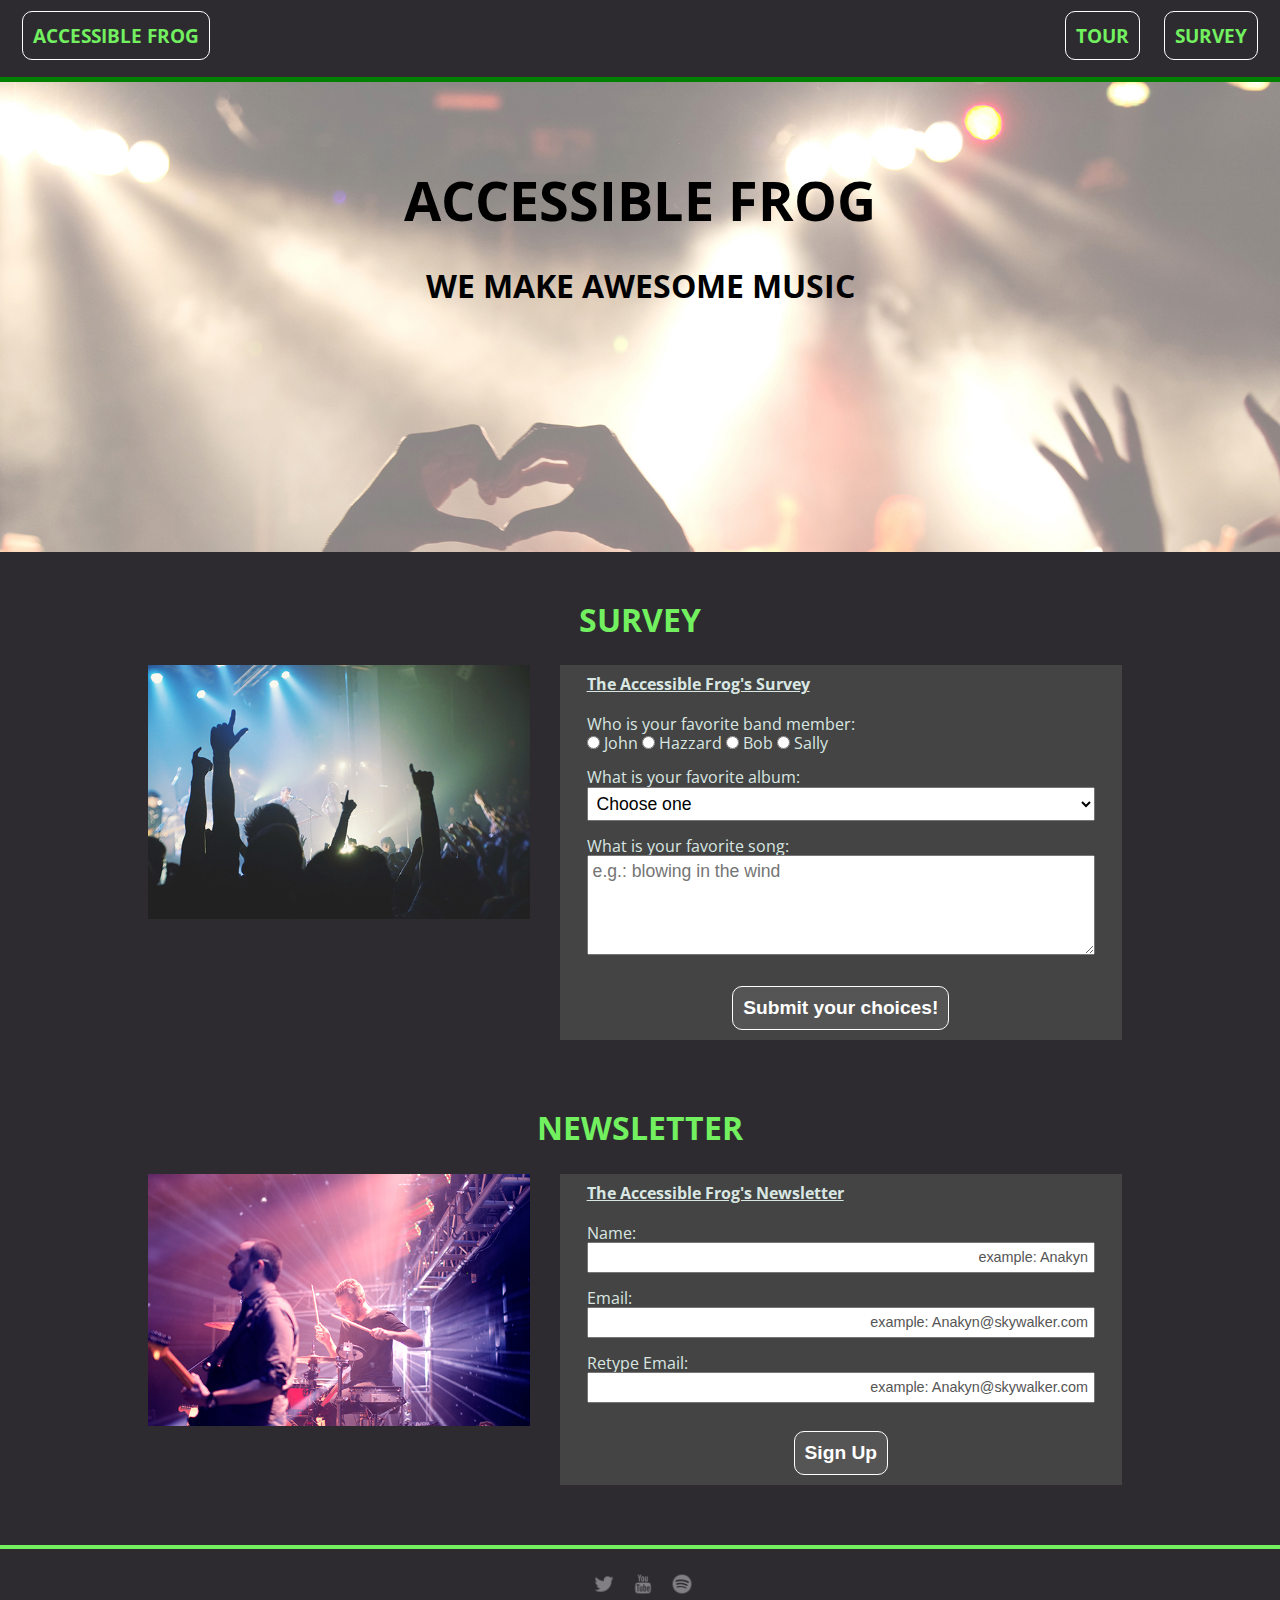
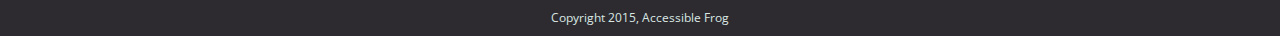
==== commit 437a3547: "Add responsive design for the tablet and desktop devices for the survey page" ====
--- a/survey.html
+++ b/survey.html
@@ -29,7 +29,7 @@
     </header>
 
     <main role="main">
-      <div class="first-form">
+      <div class="first-form clearfix">
         <h2>Survey</h2>
         <div class="form-img">
           <img class="photo" src= "img/concert01.jpg" alt="Photograph of one of our indoor concert">
@@ -81,7 +81,7 @@
           </div><!-- END: Container -->
       </div><!-- END: First-Form -->
 
-      <div class="second-form">
+      <div class="second-form clearfix">
         <h2 class="heading">Newsletter</h2>
         <div class="form-img">
           <img class="photo" src= "img/the_band.jpg" alt="Photograph of our drummer and bass guitarist on stage">
--- a/css/main.css
+++ b/css/main.css
@@ -321,8 +321,6 @@
    color: #555;
    text-align: right;
 }
-
-
 
 
 
@@ -375,3 +373,125 @@
 .main-footer .copyright {
   font-size: .75em;
 }
+
+
+
+/*****************************
+  Media Queries
+*****************************/
+@media screen and (min-width: 768px) {
+  /*****************************
+    Global Layout Set-up
+  *****************************/
+  .clearfix:before,
+  .clearfix:after {
+      content: " "; /* 1 */
+      display: table; /* 2 */
+  }
+
+  .clearfix:after {
+      clear: both;
+  }
+  /*****************************
+    Navigation
+  *****************************/
+  .main-nav ul {
+    display: flex;
+  }
+
+  .main-nav li {
+    margin: 10px 0px;
+  }
+
+  .main-nav li:nth-child(2) {
+    margin-left: auto;
+  }
+
+  .main-nav ul a {
+    display: initial;
+    font-size: 1.2em;
+  }
+
+  /*****************************
+    Header
+  *****************************/
+  .main-header {
+    min-height: 470px;
+    padding-top: 50px;
+  }
+
+  .main-header h1 {
+    font-size: 3.4em;
+  }
+
+  .main-header p {
+    font-size: 2em;
+  }
+
+  /*****************************
+    Page: index.html
+  *****************************/
+  .main-section {
+    max-width: 1024px;
+    margin: 20px auto;
+    padding: 20px 40px;
+  }
+
+  .album-img,
+  .band-img {
+    float: left;
+    width: 40%;
+  }
+
+  .band-info .information {
+    float: left;
+    width: 60%;
+  }
+
+  .btn-buy {
+    display: block;
+    width: 80%;
+    margin: 80px auto;0px;
+  }
+
+  /*****************************
+    Page: tour.html
+  *****************************/
+  .tour-dates h2 {
+    font-size: 2em;
+  }
+
+  .tour-dates-table {
+    font-size: 1.2em;
+    max-width: 1024px;
+  }
+
+  .tour-dates-table th,
+  .tour-dates-table td {
+    padding: 10px;
+  }
+
+  /*****************************
+    Page: survey.html
+  *****************************/
+  .first-form,
+  .second-form {
+    max-width: 1024px;
+    margin: 20px auto;
+  }
+
+  .form-img {
+    float: left;
+    width: 40%;
+    padding: 0px 10px;
+    vertical-align: top;
+  }
+
+  .survey-form-container,
+  .newsletter-form-container {
+    float: left;
+    width: 60%;
+    padding: 0px 20px;
+    vertical-align: top;
+  }
+}
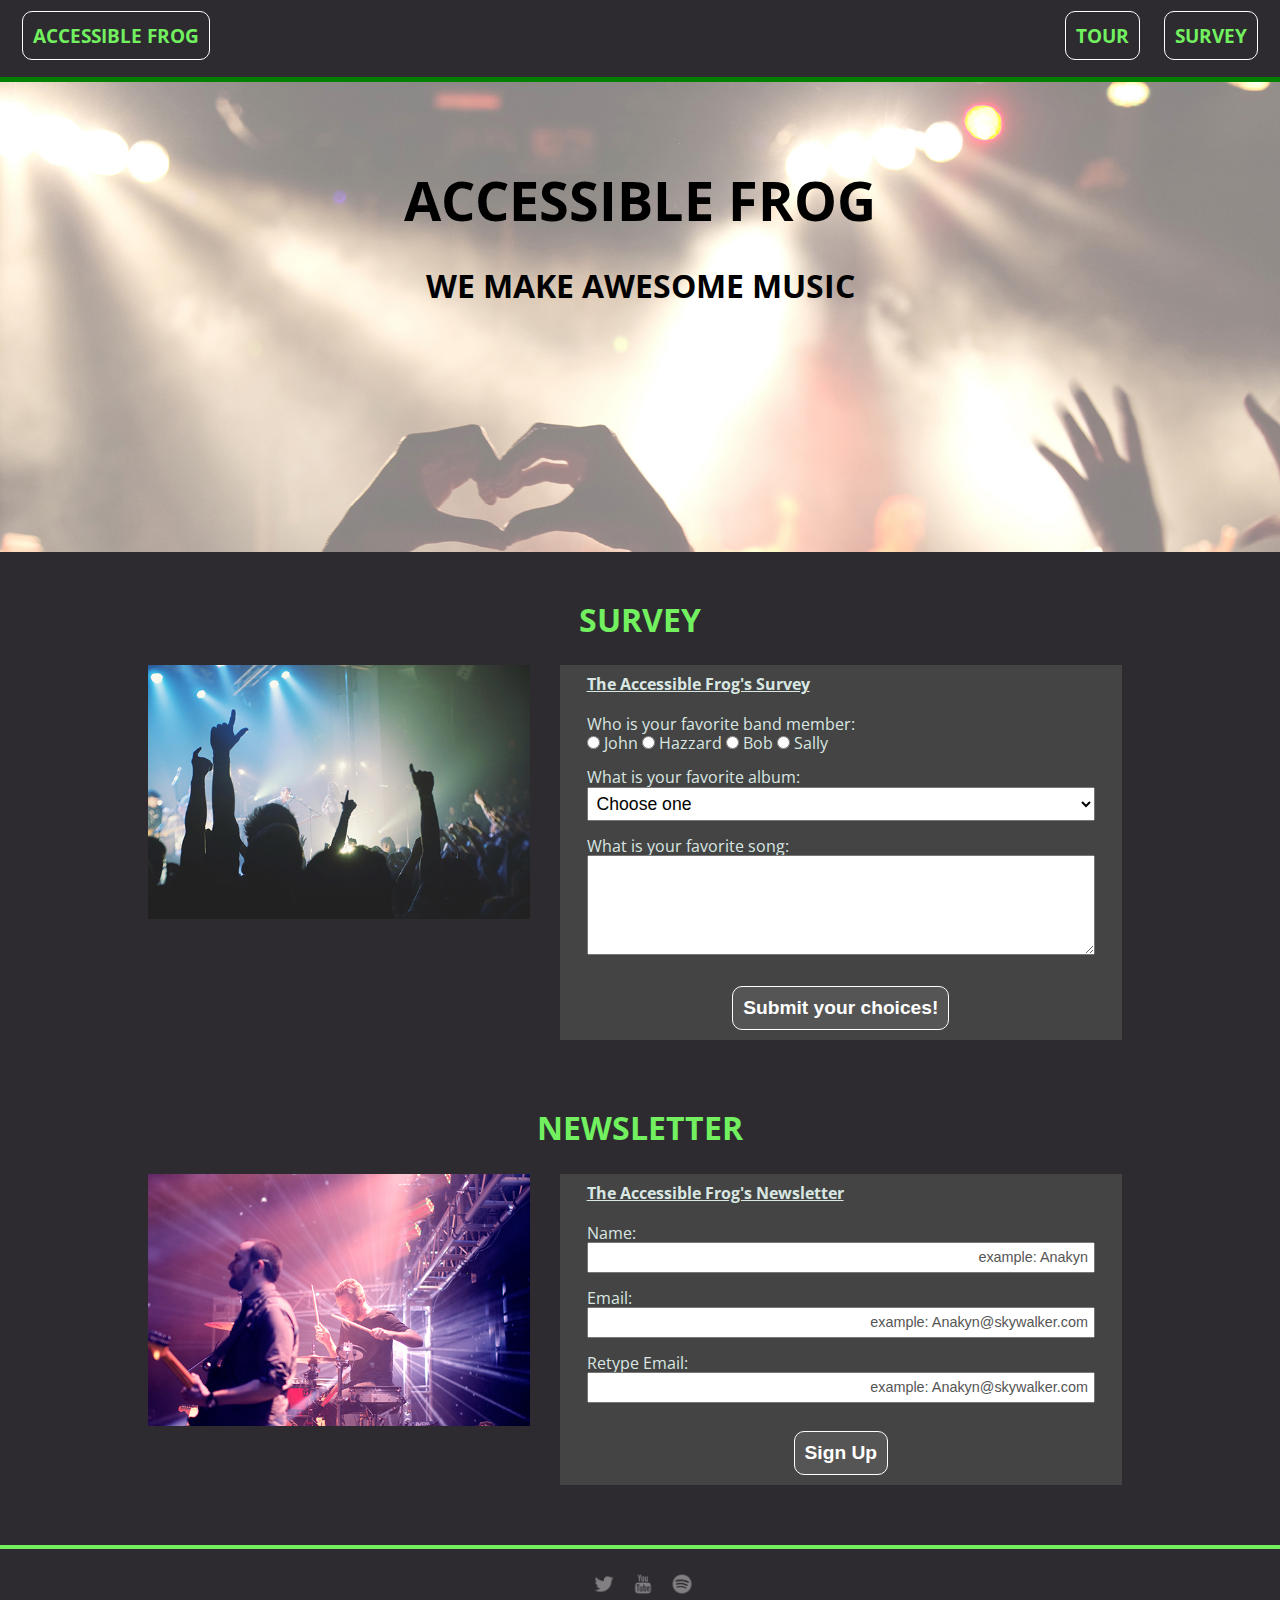
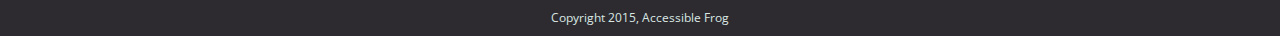
==== commit dd26ba6d: "Add final modifications according to the W3C Expectations: project is now ready for submittion!" ====
--- a/survey.html
+++ b/survey.html
@@ -73,7 +73,7 @@
                 <p>
                   <label for="favorite_song">What is your favorite song:</label>
                   <br>
-                  <textarea name="favorite_song" id="favorite_song" placeholder="e.g.: blowing in the wind"></textarea>
+                  <textarea name="favorite_song" id="favorite_song"></textarea>
                 </p>
               </fieldset>
               <button type="submit">Submit your choices!</button>
--- a/css/main.css
+++ b/css/main.css
@@ -246,11 +246,12 @@
 }
 
 .survey select:hover {
-  outline: 4px solid #333;
+  outline: 2px solid #333;
+  background-color: #72F060;
 }
 
 .survey select:focus {
-  outline: 5px solid #333;
+  outline: 2px solid #333;
   background-color: #72F060;
   color: #000;
 }
@@ -265,11 +266,12 @@
 }
 
 .survey textarea:hover {
-  outline: 4px solid #333;
+  outline: 2px solid #333;
+  background-color: #72F060;
 }
 
 .survey textarea:focus {
-  outline: 5px solid #333;
+  outline: 2px solid #333;
   background-color: #72F060;
   color: #000;
 }
@@ -308,11 +310,12 @@
 }
 
 .newsletter input:hover {
-  outline: 4px solid #333;
+  outline: 2px solid #333;
+  background-color: #72F060;
 }
 
 .newsletter input:focus {
-  outline: 5px solid #333;
+  outline: 2px solid #333;
   background-color: #72F060;
   color: #000;
 }
@@ -451,7 +454,7 @@
   .btn-buy {
     display: block;
     width: 80%;
-    margin: 80px auto;0px;
+    margin: 80px auto 0px;
   }
 
   /*****************************
